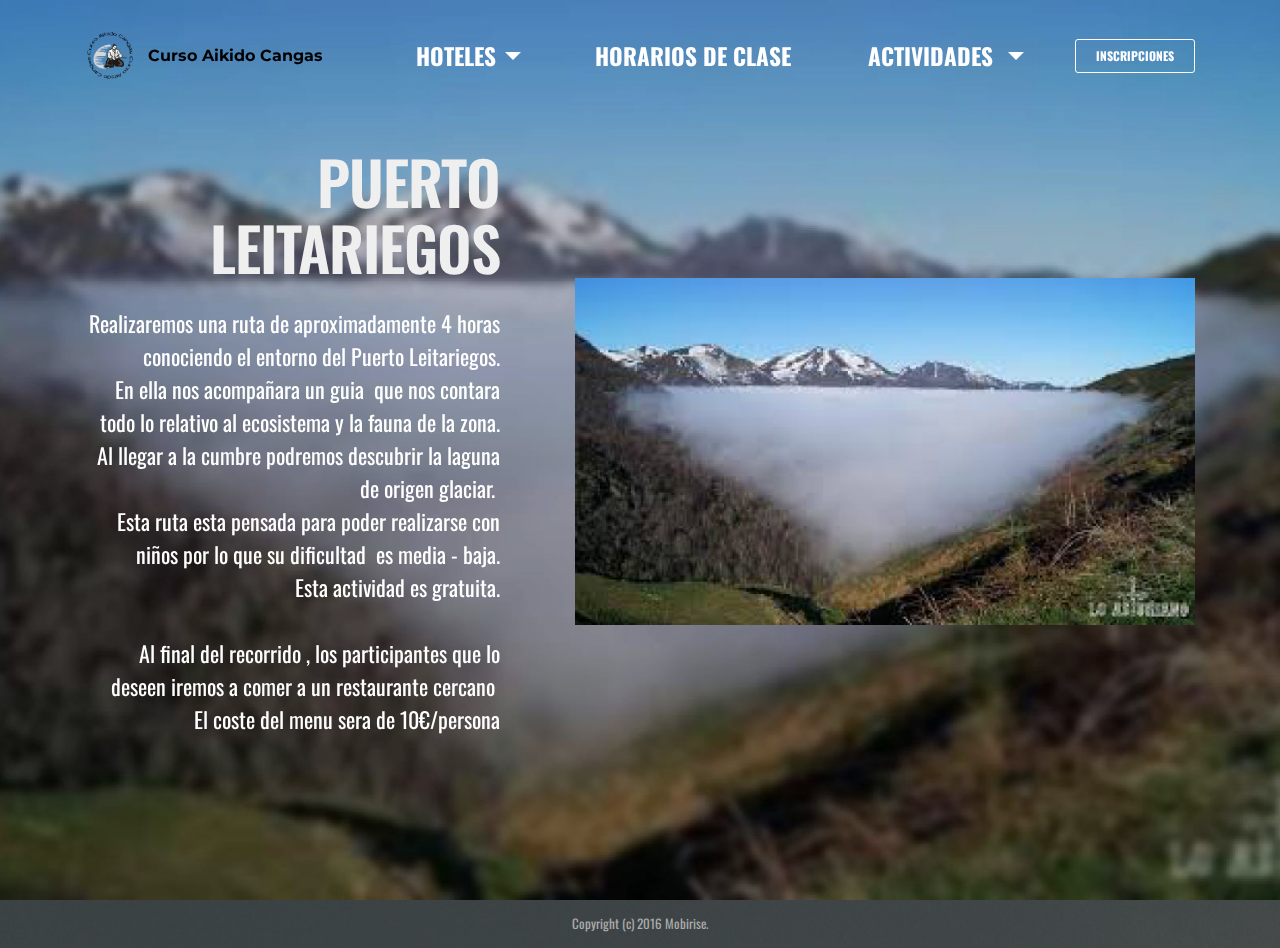
==== Actividad Jueves.html @ 11d93f4c "create github pages" ====
<!DOCTYPE html>
<html>
<head>
  <!-- Site made with Mobirise Website Builder v3.12.1, https://mobirise.com -->
  <meta charset="UTF-8">
  <meta http-equiv="X-UA-Compatible" content="IE=edge">
  <meta name="generator" content="Mobirise v3.12.1, mobirise.com">
  <meta name="viewport" content="width=device-width, initial-scale=1">
  <link rel="shortcut icon" href="assets/images/logo-png-negro-128x128.png" type="image/x-icon">
  <meta name="description" content="Actvidades de ocio previstas para el Jueves 3">
  <title>Actividades del Jueves</title>
  <link rel="stylesheet" href="https://fonts.googleapis.com/css?family=Lora:400,700,400italic,700italic&amp;subset=latin">
  <link rel="stylesheet" href="https://fonts.googleapis.com/css?family=Montserrat:400,700">
  <link rel="stylesheet" href="https://fonts.googleapis.com/css?family=Raleway:100,100i,200,200i,300,300i,400,400i,500,500i,600,600i,700,700i,800,800i,900,900i">
  <link rel="stylesheet" href="assets/bootstrap-material-design-font/css/material.css">
  <link rel="stylesheet" href="assets/tether/tether.min.css">
  <link rel="stylesheet" href="assets/bootstrap/css/bootstrap.min.css">
  <link rel="stylesheet" href="assets/animate.css/animate.min.css">
  <link rel="stylesheet" href="assets/dropdown/css/style.css">
  <link rel="stylesheet" href="assets/theme/css/style.css">
  <link rel="stylesheet" href="assets/mobirise/css/mbr-additional.css" type="text/css">
  
  
  
</head>
<body>
<section id="menu-1r">

    <nav class="navbar navbar-dropdown bg-color transparent navbar-fixed-top">
        <div class="container">

            <div class="mbr-table">
                <div class="mbr-table-cell">

                    <div class="navbar-brand">
                        <a href="https://mobirise.com" class="navbar-logo"><img src="assets/images/logo-png-negro-128x128.png" alt="Mobirise"></a>
                        <a class="navbar-caption text-black" href="index.html">Curso Aikido Cangas</a>
                    </div>

                </div>
                <div class="mbr-table-cell">

                    <button class="navbar-toggler pull-xs-right hidden-md-up" type="button" data-toggle="collapse" data-target="#exCollapsingNavbar">
                        <div class="hamburger-icon"></div>
                    </button>

                    <ul class="nav-dropdown collapse pull-xs-right nav navbar-nav navbar-toggleable-sm" id="exCollapsingNavbar"><li class="nav-item dropdown"><a class="nav-link link dropdown-toggle" href="Hoteles.html" data-toggle="dropdown-submenu" aria-expanded="false">HOTELES</a><div class="dropdown-menu"><a class="dropdown-item" href="ElMolinon.html">Hotel El Molinon</a><a class="dropdown-item" href="LaCasilla.html">Hotel La Casilla</a><a class="dropdown-item" href="Peñagrande.html">Hotel Peñagrande</a><a class="dropdown-item" href="Hotel Ana.html">Hotel Ana</a></div></li><li class="nav-item"><a class="nav-link link" href="Horarios.html" aria-expanded="false">HORARIOS DE CLASE</a></li><li class="nav-item dropdown"><a class="nav-link link dropdown-toggle" href="Actividades.html" aria-expanded="false" data-toggle="dropdown-submenu">ACTIVIDADES&nbsp;</a><div class="dropdown-menu"><a class="dropdown-item" href="Actividad Jueves.html">Jueves 3</a><div class="dropdown"><a class="dropdown-item dropdown-toggle" href="#" data-toggle="dropdown-submenu" aria-expanded="false">Viernes 4</a><div class="dropdown-menu dropdown-submenu"><a class="dropdown-item" href="Actividad V. Ruta Gastronomica.html">Ruta</a><a class="dropdown-item" href="Actividad V. Karts.html">Karts</a><a class="dropdown-item" href="Actividad V. Escape Room.html">Escape Room</a></div></div><a class="dropdown-item" href="Actividad Sabado.html">Sabado 5</a></div></li><li class="nav-item nav-btn"><a class="nav-link btn btn-white btn-white-outline" href="Inscripciones.html">INSCRIPCIONES</a></li></ul>
                    <button hidden="" class="navbar-toggler navbar-close" type="button" data-toggle="collapse" data-target="#exCollapsingNavbar">
                        <div class="close-icon"></div>
                    </button>

                </div>
            </div>

        </div>
    </nav>

</section>

<section class="engine"><a rel="external" href="https://mobirise.com">Mobirise</a></section><section class="mbr-section mbr-section-hero mbr-section-full header2 mbr-parallax-background mbr-after-navbar" id="header2-1e" style="background-image: url(assets/images/leitariegos-1-2000x1120.jpg);">

    <div class="mbr-overlay" style="opacity: 0.2; background-color: rgb(0, 0, 0);">
    </div>

    <div class="mbr-table mbr-table-full">
        <div class="mbr-table-cell">

            <div class="container">
                <div class="mbr-section row">
                    <div class="mbr-table-md-up">
                        
                        
                        

                        <div class="mbr-table-cell col-md-5 content-size text-xs-center text-md-right">

                            <h3 class="mbr-section-title display-2">PUERTO LEITARIEGOS</h3>

                            <div class="mbr-section-text">
                                <p>Realizaremos una ruta de aproximadamente 4 horas conociendo el entorno del Puerto Leitariegos.<br>En ella nos acompañara un guia &nbsp;que nos contara todo lo relativo al ecosistema y la fauna de la zona. <br>Al llegar a la cumbre podremos descubrir la laguna de origen glaciar.&nbsp;<br>Esta ruta esta pensada para poder realizarse con niños por lo que su dificultad &nbsp;es media - baja.<br>Esta actividad es gratuita.<br><br>Al final del recorrido , los participantes que lo deseen iremos a comer a un restaurante cercano&nbsp;<br>El coste del menu sera de 10€/persona</p>
                            </div>

                            

                        </div>
                        <div class="mbr-table-cell mbr-valign-top mbr-left-padding-md-up col-md-7 image-size" style="width: 61%;">
                            <div class="mbr-figure"><img src="assets/images/leitariegos-1400x784.jpg"></div>
                        </div>

                    </div>
                </div>
            </div>

        </div>
    </div>

    

</section>

<footer class="mbr-small-footer mbr-section mbr-section-nopadding mbr-background" id="footer1-19" style="background-image: url(assets/images/jumbotron.jpg); padding-top: 0.875rem; padding-bottom: 0.875rem;">
    <div class="mbr-overlay" style="opacity: 0.8; background-color: rgb(68, 68, 68);"></div>
    <div class="container">
        <p class="text-xs-center">Copyright (c) 2016 Mobirise.</p>
    </div>
</footer>


  <script src="assets/web/assets/jquery/jquery.min.js"></script>
  <script src="assets/tether/tether.min.js"></script>
  <script src="assets/bootstrap/js/bootstrap.min.js"></script>
  <script src="assets/smooth-scroll/smooth-scroll.js"></script>
  <script src="assets/viewport-checker/jquery.viewportchecker.js"></script>
  <script src="assets/dropdown/js/script.min.js"></script>
  <script src="assets/touch-swipe/jquery.touch-swipe.min.js"></script>
  <script src="assets/jarallax/jarallax.js"></script>
  <script src="assets/theme/js/script.js"></script>
  
  
  <input name="animation" type="hidden">
   <div id="scrollToTop" class="scrollToTop mbr-arrow-up"><a style="text-align: center;"><i class="mbr-arrow-up-icon"></i></a></div>
  </body>
</html>
---- assets/bootstrap-material-design-font/css/material.css ----
@font-face {
  font-family: 'Material-Design-Icons';
  src: url('../fonts/Material-Design-Icons.eot?3ocs8m');
  src: url('../fonts/Material-Design-Icons.eot?#iefix3ocs8m') format('embedded-opentype'), url('../fonts/Material-Design-Icons.woff?3ocs8m') format('woff'), url('../fonts/Material-Design-Icons.ttf?3ocs8m') format('truetype'), url('../fonts/Material-Design-Icons.svg?3ocs8m#Material-Design-Icons') format('svg');
  font-weight: normal;
  font-style: normal;
}
[class^="mdi-"],
[class*="mdi-"] {
  speak: none;
  display: inline-block;
  font-style: normal;
  font-variant:normal;
  font-weight:normal;
  /*font-size:24px;*/
  line-height:1;
  font-family:'Material-Design-Icons' !important;
  text-rendering: auto;
  
  -webkit-font-smoothing: antialiased;
  -moz-osx-font-smoothing: grayscale;
  -webkit-transform: translate(0, 0);
      -ms-transform: translate(0, 0);
          transform: translate(0, 0);
}
[class^="mdi-"]:before,
[class*="mdi-"]:before {
  display: inline-block;
  speak: none;
  text-decoration: inherit;
}
[class^="mdi-"].pull-left,
[class*="mdi-"].pull-left {
  margin-right: .3em;
}
[class^="mdi-"].pull-right,
[class*="mdi-"].pull-right {
  margin-left: .3em;
}
[class^="mdi-"].mdi-lg:before,
[class*="mdi-"].mdi-lg:before,
[class^="mdi-"].mdi-lg:after,
[class*="mdi-"].mdi-lg:after {
  font-size: 1.33333333em;
  line-height: 0.75em;
  vertical-align: -15%;
}
[class^="mdi-"].mdi-2x:before,
[class*="mdi-"].mdi-2x:before,
[class^="mdi-"].mdi-2x:after,
[class*="mdi-"].mdi-2x:after {
  font-size: 2em;
}
[class^="mdi-"].mdi-3x:before,
[class*="mdi-"].mdi-3x:before,
[class^="mdi-"].mdi-3x:after,
[class*="mdi-"].mdi-3x:after {
  font-size: 3em;
}
[class^="mdi-"].mdi-4x:before,
[class*="mdi-"].mdi-4x:before,
[class^="mdi-"].mdi-4x:after,
[class*="mdi-"].mdi-4x:after {
  font-size: 4em;
}
[class^="mdi-"].mdi-5x:before,
[class*="mdi-"].mdi-5x:before,
[class^="mdi-"].mdi-5x:after,
[class*="mdi-"].mdi-5x:after {
  font-size: 5em;
}
[class^="mdi-device-signal-cellular-"]:after,
[class^="mdi-device-battery-"]:after,
[class^="mdi-device-battery-charging-"]:after,
[class^="mdi-device-signal-cellular-connected-no-internet-"]:after,
[class^="mdi-device-signal-wifi-"]:after,
[class^="mdi-device-signal-wifi-statusbar-not-connected"]:after,
.mdi-device-network-wifi:after {
  opacity: .3;
  position: absolute;
  left: 0;
  top: 0;
  z-index: 1;
  display: inline-block;
  speak: none;
  text-decoration: inherit;
}
[class^="mdi-device-signal-cellular-"]:after {
  content: "\e758";
}
[class^="mdi-device-battery-"]:after {
  content: "\e735";
}
[class^="mdi-device-battery-charging-"]:after {
  content: "\e733";
}
[class^="mdi-device-signal-cellular-connected-no-internet-"]:after {
  content: "\e75d";
}
[class^="mdi-device-signal-wifi-"]:after,
.mdi-device-network-wifi:after {
  content: "\e765";
}
[class^="mdi-device-signal-wifi-statusbasr-not-connected"]:after {
  content: "\e8f7";
}
.mdi-device-signal-cellular-off:after,
.mdi-device-signal-cellular-null:after,
.mdi-device-signal-cellular-no-sim:after,
.mdi-device-signal-wifi-off:after,
.mdi-device-signal-wifi-4-bar:after,
.mdi-device-signal-cellular-4-bar:after,
.mdi-device-battery-alert:after,
.mdi-device-signal-cellular-connected-no-internet-4-bar:after,
.mdi-device-battery-std:after,
.mdi-device-battery-full .mdi-device-battery-unknown:after {
  content: "";
}
.mdi-fw {
  width: 1.28571429em;
  text-align: center;
}
.mdi-ul {
  padding-left: 0;
  margin-left: 2.14285714em;
  list-style-type: none;
}
.mdi-ul > li {
  position: relative;
}
.mdi-li {
  position: absolute;
  left: -2.14285714em;
  width: 2.14285714em;
  top: 0.14285714em;
  text-align: center;
}
.mdi-li.mdi-lg {
  left: -1.85714286em;
}
.mdi-border {
  padding: .2em .25em .15em;
  border: solid 0.08em #eeeeee;
  border-radius: .1em;
}
.mdi-spin {
  -webkit-animation: mdi-spin 2s infinite linear;
  animation: mdi-spin 2s infinite linear;
  -webkit-transform-origin: 50% 50%;
  -ms-transform-origin: 50% 50%;
      transform-origin: 50% 50%;
}
.mdi-pulse {
  -webkit-animation: mdi-spin 1s steps(8) infinite;
  animation: mdi-spin 1s steps(8) infinite;
  -webkit-transform-origin: 50% 50%;
  -ms-transform-origin: 50% 50%;
      transform-origin: 50% 50%;
}
@-webkit-keyframes mdi-spin {
  0% {
    -webkit-transform: rotate(0deg);
    transform: rotate(0deg);
  }
  100% {
    -webkit-transform: rotate(359deg);
    transform: rotate(359deg);
  }
}
@keyframes mdi-spin {
  0% {
    -webkit-transform: rotate(0deg);
    transform: rotate(0deg);
  }
  100% {
    -webkit-transform: rotate(359deg);
    transform: rotate(359deg);
  }
}
.mdi-rotate-90 {
  filter: progid:DXImageTransform.Microsoft.BasicImage(rotation=1);
  -webkit-transform: rotate(90deg);
  -ms-transform: rotate(90deg);
  transform: rotate(90deg);
}
.mdi-rotate-180 {
  filter: progid:DXImageTransform.Microsoft.BasicImage(rotation=2);
  -webkit-transform: rotate(180deg);
  -ms-transform: rotate(180deg);
  transform: rotate(180deg);
}
.mdi-rotate-270 {
  filter: progid:DXImageTransform.Microsoft.BasicImage(rotation=3);
  -webkit-transform: rotate(270deg);
  -ms-transform: rotate(270deg);
  transform: rotate(270deg);
}
.mdi-flip-horizontal {
  filter: progid:DXImageTransform.Microsoft.BasicImage(rotation=0, mirror=1);
  -webkit-transform: scale(-1, 1);
  -ms-transform: scale(-1, 1);
  transform: scale(-1, 1);
}
.mdi-flip-vertical {
  filter: progid:DXImageTransform.Microsoft.BasicImage(rotation=2, mirror=1);
  -webkit-transform: scale(1, -1);
  -ms-transform: scale(1, -1);
  transform: scale(1, -1);
}
:root .mdi-rotate-90,
:root .mdi-rotate-180,
:root .mdi-rotate-270,
:root .mdi-flip-horizontal,
:root .mdi-flip-vertical {
  -webkit-filter: none;
          filter: none;
}
.mdi-stack {
  position: relative;
  display: inline-block;
  width: 2em;
  height: 2em;
  line-height: 2em;
  vertical-align: middle;
}
.mdi-stack-1x,
.mdi-stack-2x {
  position: absolute;
  left: 0;
  width: 100%;
  text-align: center;
}
.mdi-stack-1x {
  line-height: inherit;
}
.mdi-stack-2x {
  font-size: 2em;
}
.mdi-inverse {
  color: #ffffff;
}
/* Start Icons */
.mdi-action-3d-rotation:before {
  content: "\e600";
}
.mdi-action-accessibility:before {
  content: "\e601";
}
.mdi-action-account-balance-wallet:before {
  content: "\e602";
}
.mdi-action-account-balance:before {
  content: "\e603";
}
.mdi-action-account-box:before {
  content: "\e604";
}
.mdi-action-account-child:before {
  content: "\e605";
}
.mdi-action-account-circle:before {
  content: "\e606";
}
.mdi-action-add-shopping-cart:before {
  content: "\e607";
}
.mdi-action-alarm-add:before {
  content: "\e608";
}
.mdi-action-alarm-off:before {
  content: "\e609";
}
.mdi-action-alarm-on:before {
  content: "\e60a";
}
.mdi-action-alarm:before {
  content: "\e60b";
}
.mdi-action-android:before {
  content: "\e60c";
}
.mdi-action-announcement:before {
  content: "\e60d";
}
.mdi-action-aspect-ratio:before {
  content: "\e60e";
}
.mdi-action-assessment:before {
  content: "\e60f";
}
.mdi-action-assignment-ind:before {
  content: "\e610";
}
.mdi-action-assignment-late:before {
  content: "\e611";
}
.mdi-action-assignment-return:before {
  content: "\e612";
}
.mdi-action-assignment-returned:before {
  content: "\e613";
}
.mdi-action-assignment-turned-in:before {
  content: "\e614";
}
.mdi-action-assignment:before {
  content: "\e615";
}
.mdi-action-autorenew:before {
  content: "\e616";
}
.mdi-action-backup:before {
  content: "\e617";
}
.mdi-action-book:before {
  content: "\e618";
}
.mdi-action-bookmark-outline:before {
  content: "\e619";
}
.mdi-action-bookmark:before {
  content: "\e61a";
}
.mdi-action-bug-report:before {
  content: "\e61b";
}
.mdi-action-cached:before {
  content: "\e61c";
}
.mdi-action-check-circle:before {
  content: "\e61d";
}
.mdi-action-class:before {
  content: "\e61e";
}
.mdi-action-credit-card:before {
  content: "\e61f";
}
.mdi-action-dashboard:before {
  content: "\e620";
}
.mdi-action-delete:before {
  content: "\e621";
}
.mdi-action-description:before {
  content: "\e622";
}
.mdi-action-dns:before {
  content: "\e623";
}
.mdi-action-done-all:before {
  content: "\e624";
}
.mdi-action-done:before {
  content: "\e625";
}
.mdi-action-event:before {
  content: "\e626";
}
.mdi-action-exit-to-app:before {
  content: "\e627";
}
.mdi-action-explore:before {
  content: "\e628";
}
.mdi-action-extension:before {
  content: "\e629";
}
.mdi-action-face-unlock:before {
  content: "\e62a";
}
.mdi-action-favorite-outline:before {
  content: "\e62b";
}
.mdi-action-favorite:before {
  content: "\e62c";
}
.mdi-action-find-in-page:before {
  content: "\e62d";
}
.mdi-action-find-replace:before {
  content: "\e62e";
}
.mdi-action-flip-to-back:before {
  content: "\e62f";
}
.mdi-action-flip-to-front:before {
  content: "\e630";
}
.mdi-action-get-app:before {
  content: "\e631";
}
.mdi-action-grade:before {
  content: "\e632";
}
.mdi-action-group-work:before {
  content: "\e633";
}
.mdi-action-help:before {
  content: "\e634";
}
.mdi-action-highlight-remove:before {
  content: "\e635";
}
.mdi-action-history:before {
  content: "\e636";
}
.mdi-action-home:before {
  content: "\e637";
}
.mdi-action-https:before {
  content: "\e638";
}
.mdi-action-info-outline:before {
  content: "\e639";
}
.mdi-action-info:before {
  content: "\e63a";
}
.mdi-action-input:before {
  content: "\e63b";
}
.mdi-action-invert-colors:before {
  content: "\e63c";
}
.mdi-action-label-outline:before {
  content: "\e63d";
}
.mdi-action-label:before {
  content: "\e63e";
}
.mdi-action-language:before {
  content: "\e63f";
}
.mdi-action-launch:before {
  content: "\e640";
}
.mdi-action-list:before {
  content: "\e641";
}
.mdi-action-lock-open:before {
  content: "\e642";
}
.mdi-action-lock-outline:before {
  content: "\e643";
}
.mdi-action-lock:before {
  content: "\e644";
}
.mdi-action-loyalty:before {
  content: "\e645";
}
.mdi-action-markunread-mailbox:before {
  content: "\e646";
}
.mdi-action-note-add:before {
  content: "\e647";
}
.mdi-action-open-in-browser:before {
  content: "\e648";
}
.mdi-action-open-in-new:before {
  content: "\e649";
}
.mdi-action-open-with:before {
  content: "\e64a";
}
.mdi-action-pageview:before {
  content: "\e64b";
}
.mdi-action-payment:before {
  content: "\e64c";
}
.mdi-action-perm-camera-mic:before {
  content: "\e64d";
}
.mdi-action-perm-contact-cal:before {
  content: "\e64e";
}
.mdi-action-perm-data-setting:before {
  content: "\e64f";
}
.mdi-action-perm-device-info:before {
  content: "\e650";
}
.mdi-action-perm-identity:before {
  content: "\e651";
}
.mdi-action-perm-media:before {
  content: "\e652";
}
.mdi-action-perm-phone-msg:before {
  content: "\e653";
}
.mdi-action-perm-scan-wifi:before {
  content: "\e654";
}
.mdi-action-picture-in-picture:before {
  content: "\e655";
}
.mdi-action-polymer:before {
  content: "\e656";
}
.mdi-action-print:before {
  content: "\e657";
}
.mdi-action-query-builder:before {
  content: "\e658";
}
.mdi-action-question-answer:before {
  content: "\e659";
}
.mdi-action-receipt:before {
  content: "\e65a";
}
.mdi-action-redeem:before {
  content: "\e65b";
}
.mdi-action-reorder:before {
  content: "\e65c";
}
.mdi-action-report-problem:before {
  content: "\e65d";
}
.mdi-action-restore:before {
  content: "\e65e";
}
.mdi-action-room:before {
  content: "\e65f";
}
.mdi-action-schedule:before {
  content: "\e660";
}
.mdi-action-search:before {
  content: "\e661";
}
.mdi-action-settings-applications:before {
  content: "\e662";
}
.mdi-action-settings-backup-restore:before {
  content: "\e663";
}
.mdi-action-settings-bluetooth:before {
  content: "\e664";
}
.mdi-action-settings-cell:before {
  content: "\e665";
}
.mdi-action-settings-display:before {
  content: "\e666";
}
.mdi-action-settings-ethernet:before {
  content: "\e667";
}
.mdi-action-settings-input-antenna:before {
  content: "\e668";
}
.mdi-action-settings-input-component:before {
  content: "\e669";
}
.mdi-action-settings-input-composite:before {
  content: "\e66a";
}
.mdi-action-settings-input-hdmi:before {
  content: "\e66b";
}
.mdi-action-settings-input-svideo:before {
  content: "\e66c";
}
.mdi-action-settings-overscan:before {
  content: "\e66d";
}
.mdi-action-settings-phone:before {
  content: "\e66e";
}
.mdi-action-settings-power:before {
  content: "\e66f";
}
.mdi-action-settings-remote:before {
  content: "\e670";
}
.mdi-action-settings-voice:before {
  content: "\e671";
}
.mdi-action-settings:before {
  content: "\e672";
}
.mdi-action-shop-two:before {
  content: "\e673";
}
.mdi-action-shop:before {
  content: "\e674";
}
.mdi-action-shopping-basket:before {
  content: "\e675";
}
.mdi-action-shopping-cart:before {
  content: "\e676";
}
.mdi-action-speaker-notes:before {
  content: "\e677";
}
.mdi-action-spellcheck:before {
  content: "\e678";
}
.mdi-action-star-rate:before {
  content: "\e679";
}
.mdi-action-stars:before {
  content: "\e67a";
}
.mdi-action-store:before {
  content: "\e67b";
}
.mdi-action-subject:before {
  content: "\e67c";
}
.mdi-action-supervisor-account:before {
  content: "\e67d";
}
.mdi-action-swap-horiz:before {
  content: "\e67e";
}
.mdi-action-swap-vert-circle:before {
  content: "\e67f";
}
.mdi-action-swap-vert:before {
  content: "\e680";
}
.mdi-action-system-update-tv:before {
  content: "\e681";
}
.mdi-action-tab-unselected:before {
  content: "\e682";
}
.mdi-action-tab:before {
  content: "\e683";
}
.mdi-action-theaters:before {
  content: "\e684";
}
.mdi-action-thumb-down:before {
  content: "\e685";
}
.mdi-action-thumb-up:before {
  content: "\e686";
}
.mdi-action-thumbs-up-down:before {
  content: "\e687";
}
.mdi-action-toc:before {
  content: "\e688";
}
.mdi-action-today:before {
  content: "\e689";
}
.mdi-action-track-changes:before {
  content: "\e68a";
}
.mdi-action-translate:before {
  content: "\e68b";
}
.mdi-action-trending-down:before {
  content: "\e68c";
}
.mdi-action-trending-neutral:before {
  content: "\e68d";
}
.mdi-action-trending-up:before {
  content: "\e68e";
}
.mdi-action-turned-in-not:before {
  content: "\e68f";
}
.mdi-action-turned-in:before {
  content: "\e690";
}
.mdi-action-verified-user:before {
  content: "\e691";
}
.mdi-action-view-agenda:before {
  content: "\e692";
}
.mdi-action-view-array:before {
  content: "\e693";
}
.mdi-action-view-carousel:before {
  content: "\e694";
}
.mdi-action-view-column:before {
  content: "\e695";
}
.mdi-action-view-day:before {
  content: "\e696";
}
.mdi-action-view-headline:before {
  content: "\e697";
}
.mdi-action-view-list:before {
  content: "\e698";
}
.mdi-action-view-module:before {
  content: "\e699";
}
.mdi-action-view-quilt:before {
  content: "\e69a";
}
.mdi-action-view-stream:before {
  content: "\e69b";
}
.mdi-action-view-week:before {
  content: "\e69c";
}
.mdi-action-visibility-off:before {
  content: "\e69d";
}
.mdi-action-visibility:before {
  content: "\e69e";
}
.mdi-action-wallet-giftcard:before {
  content: "\e69f";
}
.mdi-action-wallet-membership:before {
  content: "\e6a0";
}
.mdi-action-wallet-travel:before {
  content: "\e6a1";
}
.mdi-action-work:before {
  content: "\e6a2";
}
.mdi-alert-error:before {
  content: "\e6a3";
}
.mdi-alert-warning:before {
  content: "\e6a4";
}
.mdi-av-album:before {
  content: "\e6a5";
}
.mdi-av-closed-caption:before {
  content: "\e6a6";
}
.mdi-av-equalizer:before {
  content: "\e6a7";
}
.mdi-av-explicit:before {
  content: "\e6a8";
}
.mdi-av-fast-forward:before {
  content: "\e6a9";
}
.mdi-av-fast-rewind:before {
  content: "\e6aa";
}
.mdi-av-games:before {
  content: "\e6ab";
}
.mdi-av-hearing:before {
  content: "\e6ac";
}
.mdi-av-high-quality:before {
  content: "\e6ad";
}
.mdi-av-loop:before {
  content: "\e6ae";
}
.mdi-av-mic-none:before {
  content: "\e6af";
}
.mdi-av-mic-off:before {
  content: "\e6b0";
}
.mdi-av-mic:before {
  content: "\e6b1";
}
.mdi-av-movie:before {
  content: "\e6b2";
}
.mdi-av-my-library-add:before {
  content: "\e6b3";
}
.mdi-av-my-library-books:before {
  content: "\e6b4";
}
.mdi-av-my-library-music:before {
  content: "\e6b5";
}
.mdi-av-new-releases:before {
  content: "\e6b6";
}
.mdi-av-not-interested:before {
  content: "\e6b7";
}
.mdi-av-pause-circle-fill:before {
  content: "\e6b8";
}
.mdi-av-pause-circle-outline:before {
  content: "\e6b9";
}
.mdi-av-pause:before {
  content: "\e6ba";
}
.mdi-av-play-arrow:before {
  content: "\e6bb";
}
.mdi-av-play-circle-fill:before {
  content: "\e6bc";
}
.mdi-av-play-circle-outline:before {
  content: "\e6bd";
}
.mdi-av-play-shopping-bag:before {
  content: "\e6be";
}
.mdi-av-playlist-add:before {
  content: "\e6bf";
}
.mdi-av-queue-music:before {
  content: "\e6c0";
}
.mdi-av-queue:before {
  content: "\e6c1";
}
.mdi-av-radio:before {
  content: "\e6c2";
}
.mdi-av-recent-actors:before {
  content: "\e6c3";
}
.mdi-av-repeat-one:before {
  content: "\e6c4";
}
.mdi-av-repeat:before {
  content: "\e6c5";
}
.mdi-av-replay:before {
  content: "\e6c6";
}
.mdi-av-shuffle:before {
  content: "\e6c7";
}
.mdi-av-skip-next:before {
  content: "\e6c8";
}
.mdi-av-skip-previous:before {
  content: "\e6c9";
}
.mdi-av-snooze:before {
  content: "\e6ca";
}
.mdi-av-stop:before {
  content: "\e6cb";
}
.mdi-av-subtitles:before {
  content: "\e6cc";
}
.mdi-av-surround-sound:before {
  content: "\e6cd";
}
.mdi-av-timer:before {
  content: "\e6ce";
}
.mdi-av-video-collection:before {
  content: "\e6cf";
}
.mdi-av-videocam-off:before {
  content: "\e6d0";
}
.mdi-av-videocam:before {
  content: "\e6d1";
}
.mdi-av-volume-down:before {
  content: "\e6d2";
}
.mdi-av-volume-mute:before {
  content: "\e6d3";
}
.mdi-av-volume-off:before {
  content: "\e6d4";
}
.mdi-av-volume-up:before {
  content: "\e6d5";
}
.mdi-av-web:before {
  content: "\e6d6";
}
.mdi-communication-business:before {
  content: "\e6d7";
}
.mdi-communication-call-end:before {
  content: "\e6d8";
}
.mdi-communication-call-made:before {
  content: "\e6d9";
}
.mdi-communication-call-merge:before {
  content: "\e6da";
}
.mdi-communication-call-missed:before {
  content: "\e6db";
}
.mdi-communication-call-received:before {
  content: "\e6dc";
}
.mdi-communication-call-split:before {
  content: "\e6dd";
}
.mdi-communication-call:before {
  content: "\e6de";
}
.mdi-communication-chat:before {
  content: "\e6df";
}
.mdi-communication-clear-all:before {
  content: "\e6e0";
}
.mdi-communication-comment:before {
  content: "\e6e1";
}
.mdi-communication-contacts:before {
  content: "\e6e2";
}
.mdi-communication-dialer-sip:before {
  content: "\e6e3";
}
.mdi-communication-dialpad:before {
  content: "\e6e4";
}
.mdi-communication-dnd-on:before {
  content: "\e6e5";
}
.mdi-communication-email:before {
  content: "\e6e6";
}
.mdi-communication-forum:before {
  content: "\e6e7";
}
.mdi-communication-import-export:before {
  content: "\e6e8";
}
.mdi-communication-invert-colors-off:before {
  content: "\e6e9";
}
.mdi-communication-invert-colors-on:before {
  content: "\e6ea";
}
.mdi-communication-live-help:before {
  content: "\e6eb";
}
.mdi-communication-location-off:before {
  content: "\e6ec";
}
.mdi-communication-location-on:before {
  content: "\e6ed";
}
.mdi-communication-message:before {
  content: "\e6ee";
}
.mdi-communication-messenger:before {
  content: "\e6ef";
}
.mdi-communication-no-sim:before {
  content: "\e6f0";
}
.mdi-communication-phone:before {
  content: "\e6f1";
}
.mdi-communication-portable-wifi-off:before {
  content: "\e6f2";
}
.mdi-communication-quick-contacts-dialer:before {
  content: "\e6f3";
}
.mdi-communication-quick-contacts-mail:before {
  content: "\e6f4";
}
.mdi-communication-ring-volume:before {
  content: "\e6f5";
}
.mdi-communication-stay-current-landscape:before {
  content: "\e6f6";
}
.mdi-communication-stay-current-portrait:before {
  content: "\e6f7";
}
.mdi-communication-stay-primary-landscape:before {
  content: "\e6f8";
}
.mdi-communication-stay-primary-portrait:before {
  content: "\e6f9";
}
.mdi-communication-swap-calls:before {
  content: "\e6fa";
}
.mdi-communication-textsms:before {
  content: "\e6fb";
}
.mdi-communication-voicemail:before {
  content: "\e6fc";
}
.mdi-communication-vpn-key:before {
  content: "\e6fd";
}
.mdi-content-add-box:before {
  content: "\e6fe";
}
.mdi-content-add-circle-outline:before {
  content: "\e6ff";
}
.mdi-content-add-circle:before {
  content: "\e700";
}
.mdi-content-add:before {
  content: "\e701";
}
.mdi-content-archive:before {
  content: "\e702";
}
.mdi-content-backspace:before {
  content: "\e703";
}
.mdi-content-block:before {
  content: "\e704";
}
.mdi-content-clear:before {
  content: "\e705";
}
.mdi-content-content-copy:before {
  content: "\e706";
}
.mdi-content-content-cut:before {
  content: "\e707";
}
.mdi-content-content-paste:before {
  content: "\e708";
}
.mdi-content-create:before {
  content: "\e709";
}
.mdi-content-drafts:before {
  content: "\e70a";
}
.mdi-content-filter-list:before {
  content: "\e70b";
}
.mdi-content-flag:before {
  content: "\e70c";
}
.mdi-content-forward:before {
  content: "\e70d";
}
.mdi-content-gesture:before {
  content: "\e70e";
}
.mdi-content-inbox:before {
  content: "\e70f";
}
.mdi-content-link:before {
  content: "\e710";
}
.mdi-content-mail:before {
  content: "\e711";
}
.mdi-content-markunread:before {
  content: "\e712";
}
.mdi-content-redo:before {
  content: "\e713";
}
.mdi-content-remove-circle-outline:before {
  content: "\e714";
}
.mdi-content-remove-circle:before {
  content: "\e715";
}
.mdi-content-remove:before {
  content: "\e716";
}
.mdi-content-reply-all:before {
  content: "\e717";
}
.mdi-content-reply:before {
  content: "\e718";
}
.mdi-content-report:before {
  content: "\e719";
}
.mdi-content-save:before {
  content: "\e71a";
}
.mdi-content-select-all:before {
  content: "\e71b";
}
.mdi-content-send:before {
  content: "\e71c";
}
.mdi-content-sort:before {
  content: "\e71d";
}
.mdi-content-text-format:before {
  content: "\e71e";
}
.mdi-content-undo:before {
  content: "\e71f";
}
.mdi-editor-attach-file:before {
  content: "\e776";
}
.mdi-editor-attach-money:before {
  content: "\e777";
}
.mdi-editor-border-all:before {
  content: "\e778";
}
.mdi-editor-border-bottom:before {
  content: "\e779";
}
.mdi-editor-border-clear:before {
  content: "\e77a";
}
.mdi-editor-border-color:before {
  content: "\e77b";
}
.mdi-editor-border-horizontal:before {
  content: "\e77c";
}
.mdi-editor-border-inner:before {
  content: "\e77d";
}
.mdi-editor-border-left:before {
  content: "\e77e";
}
.mdi-editor-border-outer:before {
  content: "\e77f";
}
.mdi-editor-border-right:before {
  content: "\e780";
}
.mdi-editor-border-style:before {
  content: "\e781";
}
.mdi-editor-border-top:before {
  content: "\e782";
}
.mdi-editor-border-vertical:before {
  content: "\e783";
}
.mdi-editor-format-align-center:before {
  content: "\e784";
}
.mdi-editor-format-align-justify:before {
  content: "\e785";
}
.mdi-editor-format-align-left:before {
  content: "\e786";
}
.mdi-editor-format-align-right:before {
  content: "\e787";
}
.mdi-editor-format-bold:before {
  content: "\e788";
}
.mdi-editor-format-clear:before {
  content: "\e789";
}
.mdi-editor-format-color-fill:before {
  content: "\e78a";
}
.mdi-editor-format-color-reset:before {
  content: "\e78b";
}
.mdi-editor-format-color-text:before {
  content: "\e78c";
}
.mdi-editor-format-indent-decrease:before {
  content: "\e78d";
}
.mdi-editor-format-indent-increase:before {
  content: "\e78e";
}
.mdi-editor-format-italic:before {
  content: "\e78f";
}
.mdi-editor-format-line-spacing:before {
  content: "\e790";
}
.mdi-editor-format-list-bulleted:before {
  content: "\e791";
}
.mdi-editor-format-list-numbered:before {
  content: "\e792";
}
.mdi-editor-format-paint:before {
  content: "\e793";
}
.mdi-editor-format-quote:before {
  content: "\e794";
}
.mdi-editor-format-size:before {
  content: "\e795";
}
.mdi-editor-format-strikethrough:before {
  content: "\e796";
}
.mdi-editor-format-textdirection-l-to-r:before {
  content: "\e797";
}
.mdi-editor-format-textdirection-r-to-l:before {
  content: "\e798";
}
.mdi-editor-format-underline:before {
  content: "\e799";
}
.mdi-editor-functions:before {
  content: "\e79a";
}
.mdi-editor-insert-chart:before {
  content: "\e79b";
}
.mdi-editor-insert-comment:before {
  content: "\e79c";
}
.mdi-editor-insert-drive-file:before {
  content: "\e79d";
}
.mdi-editor-insert-emoticon:before {
  content: "\e79e";
}
.mdi-editor-insert-invitation:before {
  content: "\e79f";
}
.mdi-editor-insert-link:before {
  content: "\e7a0";
}
.mdi-editor-insert-photo:before {
  content: "\e7a1";
}
.mdi-editor-merge-type:before {
  content: "\e7a2";
}
.mdi-editor-mode-comment:before {
  content: "\e7a3";
}
.mdi-editor-mode-edit:before {
  content: "\e7a4";
}
.mdi-editor-publish:before {
  content: "\e7a5";
}
.mdi-editor-vertical-align-bottom:before {
  content: "\e7a6";
}
.mdi-editor-vertical-align-center:before {
  content: "\e7a7";
}
.mdi-editor-vertical-align-top:before {
  content: "\e7a8";
}
.mdi-editor-wrap-text:before {
  content: "\e7a9";
}
.mdi-file-attachment:before {
  content: "\e7aa";
}
.mdi-file-cloud-circle:before {
  content: "\e7ab";
}
.mdi-file-cloud-done:before {
  content: "\e7ac";
}
.mdi-file-cloud-download:before {
  content: "\e7ad";
}
.mdi-file-cloud-off:before {
  content: "\e7ae";
}
.mdi-file-cloud-queue:before {
  content: "\e7af";
}
.mdi-file-cloud-upload:before {
  content: "\e7b0";
}
.mdi-file-cloud:before {
  content: "\e7b1";
}
.mdi-file-file-download:before {
  content: "\e7b2";
}
.mdi-file-file-upload:before {
  content: "\e7b3";
}
.mdi-file-folder-open:before {
  content: "\e7b4";
}
.mdi-file-folder-shared:before {
  content: "\e7b5";
}
.mdi-file-folder:before {
  content: "\e7b6";
}
.mdi-device-access-alarm:before {
  content: "\e720";
}
.mdi-device-access-alarms:before {
  content: "\e721";
}
.mdi-device-access-time:before {
  content: "\e722";
}
.mdi-device-add-alarm:before {
  content: "\e723";
}
.mdi-device-airplanemode-off:before {
  content: "\e724";
}
.mdi-device-airplanemode-on:before {
  content: "\e725";
}
.mdi-device-battery-20:before {
  content: "\e726";
}
.mdi-device-battery-30:before {
  content: "\e727";
}
.mdi-device-battery-50:before {
  content: "\e728";
}
.mdi-device-battery-60:before {
  content: "\e729";
}
.mdi-device-battery-80:before {
  content: "\e72a";
}
.mdi-device-battery-90:before {
  content: "\e72b";
}
.mdi-device-battery-alert:before {
  content: "\e72c";
}
.mdi-device-battery-charging-20:before {
  content: "\e72d";
}
.mdi-device-battery-charging-30:before {
  content: "\e72e";
}
.mdi-device-battery-charging-50:before {
  content: "\e72f";
}
.mdi-device-battery-charging-60:before {
  content: "\e730";
}
.mdi-device-battery-charging-80:before {
  content: "\e731";
}
.mdi-device-battery-charging-90:before {
  content: "\e732";
}
.mdi-device-battery-charging-full:before {
  content: "\e733";
}
.mdi-device-battery-full:before {
  content: "\e734";
}
.mdi-device-battery-std:before {
  content: "\e735";
}
.mdi-device-battery-unknown:before {
  content: "\e736";
}
.mdi-device-bluetooth-connected:before {
  content: "\e737";
}
.mdi-device-bluetooth-disabled:before {
  content: "\e738";
}
.mdi-device-bluetooth-searching:before {
  content: "\e739";
}
.mdi-device-bluetooth:before {
  content: "\e73a";
}
.mdi-device-brightness-auto:before {
  content: "\e73b";
}
.mdi-device-brightness-high:before {
  content: "\e73c";
}
.mdi-device-brightness-low:before {
  content: "\e73d";
}
.mdi-device-brightness-medium:before {
  content: "\e73e";
}
.mdi-device-data-usage:before {
  content: "\e73f";
}
.mdi-device-developer-mode:before {
  content: "\e740";
}
.mdi-device-devices:before {
  content: "\e741";
}
.mdi-device-dvr:before {
  content: "\e742";
}
.mdi-device-gps-fixed:before {
  content: "\e743";
}
.mdi-device-gps-not-fixed:before {
  content: "\e744";
}
.mdi-device-gps-off:before {
  content: "\e745";
}
.mdi-device-location-disabled:before {
  content: "\e746";
}
.mdi-device-location-searching:before {
  content: "\e747";
}
.mdi-device-multitrack-audio:before {
  content: "\e748";
}
.mdi-device-network-cell:before {
  content: "\e749";
}
.mdi-device-network-wifi:before {
  content: "\e74a";
}
.mdi-device-nfc:before {
  content: "\e74b";
}
.mdi-device-now-wallpaper:before {
  content: "\e74c";
}
.mdi-device-now-widgets:before {
  content: "\e74d";
}
.mdi-device-screen-lock-landscape:before {
  content: "\e74e";
}
.mdi-device-screen-lock-portrait:before {
  content: "\e74f";
}
.mdi-device-screen-lock-rotation:before {
  content: "\e750";
}
.mdi-device-screen-rotation:before {
  content: "\e751";
}
.mdi-device-sd-storage:before {
  content: "\e752";
}
.mdi-device-settings-system-daydream:before {
  content: "\e753";
}
.mdi-device-signal-cellular-0-bar:before {
  content: "\e754";
}
.mdi-device-signal-cellular-1-bar:before {
  content: "\e755";
}
.mdi-device-signal-cellular-2-bar:before {
  content: "\e756";
}
.mdi-device-signal-cellular-3-bar:before {
  content: "\e757";
}
.mdi-device-signal-cellular-4-bar:before {
  content: "\e758";
}
.mdi-signal-wifi-statusbar-connected-no-internet-after:before {
  content: "\e8f6";
}
.mdi-device-signal-cellular-connected-no-internet-0-bar:before {
  content: "\e759";
}
.mdi-device-signal-cellular-connected-no-internet-1-bar:before {
  content: "\e75a";
}
.mdi-device-signal-cellular-connected-no-internet-2-bar:before {
  content: "\e75b";
}
.mdi-device-signal-cellular-connected-no-internet-3-bar:before {
  content: "\e75c";
}
.mdi-device-signal-cellular-connected-no-internet-4-bar:before {
  content: "\e75d";
}
.mdi-device-signal-cellular-no-sim:before {
  content: "\e75e";
}
.mdi-device-signal-cellular-null:before {
  content: "\e75f";
}
.mdi-device-signal-cellular-off:before {
  content: "\e760";
}
.mdi-device-signal-wifi-0-bar:before {
  content: "\e761";
}
.mdi-device-signal-wifi-1-bar:before {
  content: "\e762";
}
.mdi-device-signal-wifi-2-bar:before {
  content: "\e763";
}
.mdi-device-signal-wifi-3-bar:before {
  content: "\e764";
}
.mdi-device-signal-wifi-4-bar:before {
  content: "\e765";
}
.mdi-device-signal-wifi-off:before {
  content: "\e766";
}
.mdi-device-signal-wifi-statusbar-1-bar:before {
  content: "\e767";
}
.mdi-device-signal-wifi-statusbar-2-bar:before {
  content: "\e768";
}
.mdi-device-signal-wifi-statusbar-3-bar:before {
  content: "\e769";
}
.mdi-device-signal-wifi-statusbar-4-bar:before {
  content: "\e76a";
}
.mdi-device-signal-wifi-statusbar-connected-no-internet-:before {
  content: "\e76b";
}
.mdi-device-signal-wifi-statusbar-connected-no-internet:before {
  content: "\e76f";
}
.mdi-device-signal-wifi-statusbar-connected-no-internet-2:before {
  content: "\e76c";
}
.mdi-device-signal-wifi-statusbar-connected-no-internet-3:before {
  content: "\e76d";
}
.mdi-device-signal-wifi-statusbar-connected-no-internet-4:before {
  content: "\e76e";
}
.mdi-signal-wifi-statusbar-not-connected-after:before {
  content: "\e8f7";
}
.mdi-device-signal-wifi-statusbar-not-connected:before {
  content: "\e770";
}
.mdi-device-signal-wifi-statusbar-null:before {
  content: "\e771";
}
.mdi-device-storage:before {
  content: "\e772";
}
.mdi-device-usb:before {
  content: "\e773";
}
.mdi-device-wifi-lock:before {
  content: "\e774";
}
.mdi-device-wifi-tethering:before {
  content: "\e775";
}
.mdi-hardware-cast-connected:before {
  content: "\e7b7";
}
.mdi-hardware-cast:before {
  content: "\e7b8";
}
.mdi-hardware-computer:before {
  content: "\e7b9";
}
.mdi-hardware-desktop-mac:before {
  content: "\e7ba";
}
.mdi-hardware-desktop-windows:before {
  content: "\e7bb";
}
.mdi-hardware-dock:before {
  content: "\e7bc";
}
.mdi-hardware-gamepad:before {
  content: "\e7bd";
}
.mdi-hardware-headset-mic:before {
  content: "\e7be";
}
.mdi-hardware-headset:before {
  content: "\e7bf";
}
.mdi-hardware-keyboard-alt:before {
  content: "\e7c0";
}
.mdi-hardware-keyboard-arrow-down:before {
  content: "\e7c1";
}
.mdi-hardware-keyboard-arrow-left:before {
  content: "\e7c2";
}
.mdi-hardware-keyboard-arrow-right:before {
  content: "\e7c3";
}
.mdi-hardware-keyboard-arrow-up:before {
  content: "\e7c4";
}
.mdi-hardware-keyboard-backspace:before {
  content: "\e7c5";
}
.mdi-hardware-keyboard-capslock:before {
  content: "\e7c6";
}
.mdi-hardware-keyboard-control:before {
  content: "\e7c7";
}
.mdi-hardware-keyboard-hide:before {
  content: "\e7c8";
}
.mdi-hardware-keyboard-return:before {
  content: "\e7c9";
}
.mdi-hardware-keyboard-tab:before {
  content: "\e7ca";
}
.mdi-hardware-keyboard-voice:before {
  content: "\e7cb";
}
.mdi-hardware-keyboard:before {
  content: "\e7cc";
}
.mdi-hardware-laptop-chromebook:before {
  content: "\e7cd";
}
.mdi-hardware-laptop-mac:before {
  content: "\e7ce";
}
.mdi-hardware-laptop-windows:before {
  content: "\e7cf";
}
.mdi-hardware-laptop:before {
  content: "\e7d0";
}
.mdi-hardware-memory:before {
  content: "\e7d1";
}
.mdi-hardware-mouse:before {
  content: "\e7d2";
}
.mdi-hardware-phone-android:before {
  content: "\e7d3";
}
.mdi-hardware-phone-iphone:before {
  content: "\e7d4";
}
.mdi-hardware-phonelink-off:before {
  content: "\e7d5";
}
.mdi-hardware-phonelink:before {
  content: "\e7d6";
}
.mdi-hardware-security:before {
  content: "\e7d7";
}
.mdi-hardware-sim-card:before {
  content: "\e7d8";
}
.mdi-hardware-smartphone:before {
  content: "\e7d9";
}
.mdi-hardware-speaker:before {
  content: "\e7da";
}
.mdi-hardware-tablet-android:before {
  content: "\e7db";
}
.mdi-hardware-tablet-mac:before {
  content: "\e7dc";
}
.mdi-hardware-tablet:before {
  content: "\e7dd";
}
.mdi-hardware-tv:before {
  content: "\e7de";
}
.mdi-hardware-watch:before {
  content: "\e7df";
}
.mdi-image-add-to-photos:before {
  content: "\e7e0";
}
.mdi-image-adjust:before {
  content: "\e7e1";
}
.mdi-image-assistant-photo:before {
  content: "\e7e2";
}
.mdi-image-audiotrack:before {
  content: "\e7e3";
}
.mdi-image-blur-circular:before {
  content: "\e7e4";
}
.mdi-image-blur-linear:before {
  content: "\e7e5";
}
.mdi-image-blur-off:before {
  content: "\e7e6";
}
.mdi-image-blur-on:before {
  content: "\e7e7";
}
.mdi-image-brightness-1:before {
  content: "\e7e8";
}
.mdi-image-brightness-2:before {
  content: "\e7e9";
}
.mdi-image-brightness-3:before {
  content: "\e7ea";
}
.mdi-image-brightness-4:before {
  content: "\e7eb";
}
.mdi-image-brightness-5:before {
  content: "\e7ec";
}
.mdi-image-brightness-6:before {
  content: "\e7ed";
}
.mdi-image-brightness-7:before {
  content: "\e7ee";
}
.mdi-image-brush:before {
  content: "\e7ef";
}
.mdi-image-camera-alt:before {
  content: "\e7f0";
}
.mdi-image-camera-front:before {
  content: "\e7f1";
}
.mdi-image-camera-rear:before {
  content: "\e7f2";
}
.mdi-image-camera-roll:before {
  content: "\e7f3";
}
.mdi-image-camera:before {
  content: "\e7f4";
}
.mdi-image-center-focus-strong:before {
  content: "\e7f5";
}
.mdi-image-center-focus-weak:before {
  content: "\e7f6";
}
.mdi-image-collections:before {
  content: "\e7f7";
}
.mdi-image-color-lens:before {
  content: "\e7f8";
}
.mdi-image-colorize:before {
  content: "\e7f9";
}
.mdi-image-compare:before {
  content: "\e7fa";
}
.mdi-image-control-point-duplicate:before {
  content: "\e7fb";
}
.mdi-image-control-point:before {
  content: "\e7fc";
}
.mdi-image-crop-3-2:before {
  content: "\e7fd";
}
.mdi-image-crop-5-4:before {
  content: "\e7fe";
}
.mdi-image-crop-7-5:before {
  content: "\e7ff";
}
.mdi-image-crop-16-9:before {
  content: "\e800";
}
.mdi-image-crop-din:before {
  content: "\e801";
}
.mdi-image-crop-free:before {
  content: "\e802";
}
.mdi-image-crop-landscape:before {
  content: "\e803";
}
.mdi-image-crop-original:before {
  content: "\e804";
}
.mdi-image-crop-portrait:before {
  content: "\e805";
}
.mdi-image-crop-square:before {
  content: "\e806";
}
.mdi-image-crop:before {
  content: "\e807";
}
.mdi-image-dehaze:before {
  content: "\e808";
}
.mdi-image-details:before {
  content: "\e809";
}
.mdi-image-edit:before {
  content: "\e80a";
}
.mdi-image-exposure-minus-1:before {
  content: "\e80b";
}
.mdi-image-exposure-minus-2:before {
  content: "\e80c";
}
.mdi-image-exposure-plus-1:before {
  content: "\e80d";
}
.mdi-image-exposure-plus-2:before {
  content: "\e80e";
}
.mdi-image-exposure-zero:before {
  content: "\e80f";
}
.mdi-image-exposure:before {
  content: "\e810";
}
.mdi-image-filter-1:before {
  content: "\e811";
}
.mdi-image-filter-2:before {
  content: "\e812";
}
.mdi-image-filter-3:before {
  content: "\e813";
}
.mdi-image-filter-4:before {
  content: "\e814";
}
.mdi-image-filter-5:before {
  content: "\e815";
}
.mdi-image-filter-6:before {
  content: "\e816";
}
.mdi-image-filter-7:before {
  content: "\e817";
}
.mdi-image-filter-8:before {
  content: "\e818";
}
.mdi-image-filter-9-plus:before {
  content: "\e819";
}
.mdi-image-filter-9:before {
  content: "\e81a";
}
.mdi-image-filter-b-and-w:before {
  content: "\e81b";
}
.mdi-image-filter-center-focus:before {
  content: "\e81c";
}
.mdi-image-filter-drama:before {
  content: "\e81d";
}
.mdi-image-filter-frames:before {
  content: "\e81e";
}
.mdi-image-filter-hdr:before {
  content: "\e81f";
}
.mdi-image-filter-none:before {
  content: "\e820";
}
.mdi-image-filter-tilt-shift:before {
  content: "\e821";
}
.mdi-image-filter-vintage:before {
  content: "\e822";
}
.mdi-image-filter:before {
  content: "\e823";
}
.mdi-image-flare:before {
  content: "\e824";
}
.mdi-image-flash-auto:before {
  content: "\e825";
}
.mdi-image-flash-off:before {
  content: "\e826";
}
.mdi-image-flash-on:before {
  content: "\e827";
}
.mdi-image-flip:before {
  content: "\e828";
}
.mdi-image-gradient:before {
  content: "\e829";
}
.mdi-image-grain:before {
  content: "\e82a";
}
.mdi-image-grid-off:before {
  content: "\e82b";
}
.mdi-image-grid-on:before {
  content: "\e82c";
}
.mdi-image-hdr-off:before {
  content: "\e82d";
}
.mdi-image-hdr-on:before {
  content: "\e82e";
}
.mdi-image-hdr-strong:before {
  content: "\e82f";
}
.mdi-image-hdr-weak:before {
  content: "\e830";
}
.mdi-image-healing:before {
  content: "\e831";
}
.mdi-image-image-aspect-ratio:before {
  content: "\e832";
}
.mdi-image-image:before {
  content: "\e833";
}
.mdi-image-iso:before {
  content: "\e834";
}
.mdi-image-landscape:before {
  content: "\e835";
}
.mdi-image-leak-add:before {
  content: "\e836";
}
.mdi-image-leak-remove:before {
  content: "\e837";
}
.mdi-image-lens:before {
  content: "\e838";
}
.mdi-image-looks-3:before {
  content: "\e839";
}
.mdi-image-looks-4:before {
  content: "\e83a";
}
.mdi-image-looks-5:before {
  content: "\e83b";
}
.mdi-image-looks-6:before {
  content: "\e83c";
}
.mdi-image-looks-one:before {
  content: "\e83d";
}
.mdi-image-looks-two:before {
  content: "\e83e";
}
.mdi-image-looks:before {
  content: "\e83f";
}
.mdi-image-loupe:before {
  content: "\e840";
}
.mdi-image-movie-creation:before {
  content: "\e841";
}
.mdi-image-nature-people:before {
  content: "\e842";
}
.mdi-image-nature:before {
  content: "\e843";
}
.mdi-image-navigate-before:before {
  content: "\e844";
}
.mdi-image-navigate-next:before {
  content: "\e845";
}
.mdi-image-palette:before {
  content: "\e846";
}
.mdi-image-panorama-fisheye:before {
  content: "\e847";
}
.mdi-image-panorama-horizontal:before {
  content: "\e848";
}
.mdi-image-panorama-vertical:before {
  content: "\e849";
}
.mdi-image-panorama-wide-angle:before {
  content: "\e84a";
}
.mdi-image-panorama:before {
  content: "\e84b";
}
.mdi-image-photo-album:before {
  content: "\e84c";
}
.mdi-image-photo-camera:before {
  content: "\e84d";
}
.mdi-image-photo-library:before {
  content: "\e84e";
}
.mdi-image-photo:before {
  content: "\e84f";
}
.mdi-image-portrait:before {
  content: "\e850";
}
.mdi-image-remove-red-eye:before {
  content: "\e851";
}
.mdi-image-rotate-left:before {
  content: "\e852";
}
.mdi-image-rotate-right:before {
  content: "\e853";
}
.mdi-image-slideshow:before {
  content: "\e854";
}
.mdi-image-straighten:before {
  content: "\e855";
}
.mdi-image-style:before {
  content: "\e856";
}
.mdi-image-switch-camera:before {
  content: "\e857";
}
.mdi-image-switch-video:before {
  content: "\e858";
}
.mdi-image-tag-faces:before {
  content: "\e859";
}
.mdi-image-texture:before {
  content: "\e85a";
}
.mdi-image-timelapse:before {
  content: "\e85b";
}
.mdi-image-timer-3:before {
  content: "\e85c";
}
.mdi-image-timer-10:before {
  content: "\e85d";
}
.mdi-image-timer-auto:before {
  content: "\e85e";
}
.mdi-image-timer-off:before {
  content: "\e85f";
}
.mdi-image-timer:before {
  content: "\e860";
}
.mdi-image-tonality:before {
  content: "\e861";
}
.mdi-image-transform:before {
  content: "\e862";
}
.mdi-image-tune:before {
  content: "\e863";
}
.mdi-image-wb-auto:before {
  content: "\e864";
}
.mdi-image-wb-cloudy:before {
  content: "\e865";
}
.mdi-image-wb-incandescent:before {
  content: "\e866";
}
.mdi-image-wb-irradescent:before {
  content: "\e867";
}
.mdi-image-wb-sunny:before {
  content: "\e868";
}
.mdi-maps-beenhere:before {
  content: "\e869";
}
.mdi-maps-directions-bike:before {
  content: "\e86a";
}
.mdi-maps-directions-bus:before {
  content: "\e86b";
}
.mdi-maps-directions-car:before {
  content: "\e86c";
}
.mdi-maps-directions-ferry:before {
  content: "\e86d";
}
.mdi-maps-directions-subway:before {
  content: "\e86e";
}
.mdi-maps-directions-train:before {
  content: "\e86f";
}
.mdi-maps-directions-transit:before {
  content: "\e870";
}
.mdi-maps-directions-walk:before {
  content: "\e871";
}
.mdi-maps-directions:before {
  content: "\e872";
}
.mdi-maps-flight:before {
  content: "\e873";
}
.mdi-maps-hotel:before {
  content: "\e874";
}
.mdi-maps-layers-clear:before {
  content: "\e875";
}
.mdi-maps-layers:before {
  content: "\e876";
}
.mdi-maps-local-airport:before {
  content: "\e877";
}
.mdi-maps-local-atm:before {
  content: "\e878";
}
.mdi-maps-local-attraction:before {
  content: "\e879";
}
.mdi-maps-local-bar:before {
  content: "\e87a";
}
.mdi-maps-local-cafe:before {
  content: "\e87b";
}
.mdi-maps-local-car-wash:before {
  content: "\e87c";
}
.mdi-maps-local-convenience-store:before {
  content: "\e87d";
}
.mdi-maps-local-drink:before {
  content: "\e87e";
}
.mdi-maps-local-florist:before {
  content: "\e87f";
}
.mdi-maps-local-gas-station:before {
  content: "\e880";
}
.mdi-maps-local-grocery-store:before {
  content: "\e881";
}
.mdi-maps-local-hospital:before {
  content: "\e882";
}
.mdi-maps-local-hotel:before {
  content: "\e883";
}
.mdi-maps-local-laundry-service:before {
  content: "\e884";
}
.mdi-maps-local-library:before {
  content: "\e885";
}
.mdi-maps-local-mall:before {
  content: "\e886";
}
.mdi-maps-local-movies:before {
  content: "\e887";
}
.mdi-maps-local-offer:before {
  content: "\e888";
}
.mdi-maps-local-parking:before {
  content: "\e889";
}
.mdi-maps-local-pharmacy:before {
  content: "\e88a";
}
.mdi-maps-local-phone:before {
  content: "\e88b";
}
.mdi-maps-local-pizza:before {
  content: "\e88c";
}
.mdi-maps-local-play:before {
  content: "\e88d";
}
.mdi-maps-local-post-office:before {
  content: "\e88e";
}
.mdi-maps-local-print-shop:before {
  content: "\e88f";
}
.mdi-maps-local-restaurant:before {
  content: "\e890";
}
.mdi-maps-local-see:before {
  content: "\e891";
}
.mdi-maps-local-shipping:before {
  content: "\e892";
}
.mdi-maps-local-taxi:before {
  content: "\e893";
}
.mdi-maps-location-history:before {
  content: "\e894";
}
.mdi-maps-map:before {
  content: "\e895";
}
.mdi-maps-my-location:before {
  content: "\e896";
}
.mdi-maps-navigation:before {
  content: "\e897";
}
.mdi-maps-pin-drop:before {
  content: "\e898";
}
.mdi-maps-place:before {
  content: "\e899";
}
.mdi-maps-rate-review:before {
  content: "\e89a";
}
.mdi-maps-restaurant-menu:before {
  content: "\e89b";
}
.mdi-maps-satellite:before {
  content: "\e89c";
}
.mdi-maps-store-mall-directory:before {
  content: "\e89d";
}
.mdi-maps-terrain:before {
  content: "\e89e";
}
.mdi-maps-traffic:before {
  content: "\e89f";
}
.mdi-navigation-apps:before {
  content: "\e8a0";
}
.mdi-navigation-arrow-back:before {
  content: "\e8a1";
}
.mdi-navigation-arrow-drop-down-circle:before {
  content: "\e8a2";
}
.mdi-navigation-arrow-drop-down:before {
  content: "\e8a3";
}
.mdi-navigation-arrow-drop-up:before {
  content: "\e8a4";
}
.mdi-navigation-arrow-forward:before {
  content: "\e8a5";
}
.mdi-navigation-cancel:before {
  content: "\e8a6";
}
.mdi-navigation-check:before {
  content: "\e8a7";
}
.mdi-navigation-chevron-left:before {
  content: "\e8a8";
}
.mdi-navigation-chevron-right:before {
  content: "\e8a9";
}
.mdi-navigation-close:before {
  content: "\e8aa";
}
.mdi-navigation-expand-less:before {
  content: "\e8ab";
}
.mdi-navigation-expand-more:before {
  content: "\e8ac";
}
.mdi-navigation-fullscreen-exit:before {
  content: "\e8ad";
}
.mdi-navigation-fullscreen:before {
  content: "\e8ae";
}
.mdi-navigation-menu:before {
  content: "\e8af";
}
.mdi-navigation-more-horiz:before {
  content: "\e8b0";
}
.mdi-navigation-more-vert:before {
  content: "\e8b1";
}
.mdi-navigation-refresh:before {
  content: "\e8b2";
}
.mdi-navigation-unfold-less:before {
  content: "\e8b3";
}
.mdi-navigation-unfold-more:before {
  content: "\e8b4";
}
.mdi-notification-adb:before {
  content: "\e8b5";
}
.mdi-notification-bluetooth-audio:before {
  content: "\e8b6";
}
.mdi-notification-disc-full:before {
  content: "\e8b7";
}
.mdi-notification-dnd-forwardslash:before {
  content: "\e8b8";
}
.mdi-notification-do-not-disturb:before {
  content: "\e8b9";
}
.mdi-notification-drive-eta:before {
  content: "\e8ba";
}
.mdi-notification-event-available:before {
  content: "\e8bb";
}
.mdi-notification-event-busy:before {
  content: "\e8bc";
}
.mdi-notification-event-note:before {
  content: "\e8bd";
}
.mdi-notification-folder-special:before {
  content: "\e8be";
}
.mdi-notification-mms:before {
  content: "\e8bf";
}
.mdi-notification-more:before {
  content: "\e8c0";
}
.mdi-notification-network-locked:before {
  content: "\e8c1";
}
.mdi-notification-phone-bluetooth-speaker:before {
  content: "\e8c2";
}
.mdi-notification-phone-forwarded:before {
  content: "\e8c3";
}
.mdi-notification-phone-in-talk:before {
  content: "\e8c4";
}
.mdi-notification-phone-locked:before {
  content: "\e8c5";
}
.mdi-notification-phone-missed:before {
  content: "\e8c6";
}
.mdi-notification-phone-paused:before {
  content: "\e8c7";
}
.mdi-notification-play-download:before {
  content: "\e8c8";
}
.mdi-notification-play-install:before {
  content: "\e8c9";
}
.mdi-notification-sd-card:before {
  content: "\e8ca";
}
.mdi-notification-sim-card-alert:before {
  content: "\e8cb";
}
.mdi-notification-sms-failed:before {
  content: "\e8cc";
}
.mdi-notification-sms:before {
  content: "\e8cd";
}
.mdi-notification-sync-disabled:before {
  content: "\e8ce";
}
.mdi-notification-sync-problem:before {
  content: "\e8cf";
}
.mdi-notification-sync:before {
  content: "\e8d0";
}
.mdi-notification-system-update:before {
  content: "\e8d1";
}
.mdi-notification-tap-and-play:before {
  content: "\e8d2";
}
.mdi-notification-time-to-leave:before {
  content: "\e8d3";
}
.mdi-notification-vibration:before {
  content: "\e8d4";
}
.mdi-notification-voice-chat:before {
  content: "\e8d5";
}
.mdi-notification-vpn-lock:before {
  content: "\e8d6";
}
.mdi-social-cake:before {
  content: "\e8d7";
}
.mdi-social-domain:before {
  content: "\e8d8";
}
.mdi-social-group-add:before {
  content: "\e8d9";
}
.mdi-social-group:before {
  content: "\e8da";
}
.mdi-social-location-city:before {
  content: "\e8db";
}
.mdi-social-mood:before {
  content: "\e8dc";
}
.mdi-social-notifications-none:before {
  content: "\e8dd";
}
.mdi-social-notifications-off:before {
  content: "\e8de";
}
.mdi-social-notifications-on:before {
  content: "\e8df";
}
.mdi-social-notifications-paused:before {
  content: "\e8e0";
}
.mdi-social-notifications:before {
  content: "\e8e1";
}
.mdi-social-pages:before {
  content: "\e8e2";
}
.mdi-social-party-mode:before {
  content: "\e8e3";
}
.mdi-social-people-outline:before {
  content: "\e8e4";
}
.mdi-social-people:before {
  content: "\e8e5";
}
.mdi-social-person-add:before {
  content: "\e8e6";
}
.mdi-social-person-outline:before {
  content: "\e8e7";
}
.mdi-social-person:before {
  content: "\e8e8";
}
.mdi-social-plus-one:before {
  content: "\e8e9";
}
.mdi-social-poll:before {
  content: "\e8ea";
}
.mdi-social-public:before {
  content: "\e8eb";
}
.mdi-social-school:before {
  content: "\e8ec";
}
.mdi-social-share:before {
  content: "\e8ed";
}
.mdi-social-whatshot:before {
  content: "\e8ee";
}
.mdi-toggle-check-box-outline-blank:before {
  content: "\e8ef";
}
.mdi-toggle-check-box:before {
  content: "\e8f0";
}
.mdi-toggle-radio-button-off:before {
  content: "\e8f1";
}
.mdi-toggle-radio-button-on:before {
  content: "\e8f2";
}
.mdi-toggle-star-half:before {
  content: "\e8f3";
}
.mdi-toggle-star-outline:before {
  content: "\e8f4";
}
.mdi-toggle-star:before {
  content: "\e8f5";
}
---- assets/dropdown/css/style.css ----
.navbar-dropdown {
  left: 0;
  padding: 0;
  position: absolute;
  right: 0;
  top: 0;
  transition: all 0.45s ease;
  z-index: 1030; }
  .navbar-dropdown .navbar-brand {
    float: none;
    font-size: 0;
    padding: 1.25rem 0;
    position: relative;
    transition: padding 0.25s ease;
    white-space: nowrap; }
    .navbar-dropdown .navbar-brand::before {
      content: "";
      display: inline-block;
      height: 100%;
      vertical-align: middle; }
  .navbar-dropdown .navbar-logo,
  .navbar-dropdown .navbar-caption {
    display: inline-block;
    vertical-align: middle; }
  .navbar-dropdown .navbar-logo {
    margin-right: 0.8rem;
    transition: margin 0.3s ease-in-out; }
    .navbar-dropdown .navbar-logo img {
      height: 3.125rem;
      transition: all 0.3s ease-in-out; }
  .navbar-dropdown .mbr-table-cell {
    height: 5.625rem; }
  .navbar-dropdown .navbar-caption {
    font-family: "Montserrat";
    font-size: 1rem;
    font-weight: 700;
    white-space: normal; }
    .navbar-dropdown .navbar-caption, .navbar-dropdown .navbar-caption:hover {
      color: inherit;
      text-decoration: none; }
  .navbar-dropdown.navbar-fixed-top {
    position: fixed; }
  .navbar-dropdown.bg-color.transparent {
    background: none !important; }
  .navbar-dropdown.navbar-short .navbar-brand {
    padding: 0.625rem 0; }
  .navbar-dropdown.navbar-short .navbar-logo {
    margin-right: 0.5rem; }
    .navbar-dropdown.navbar-short .navbar-logo img {
      height: 2.375rem; }
  .navbar-dropdown.navbar-short .mbr-table-cell {
    height: 3.625rem; }
  .navbar-dropdown .navbar-close {
    left: 0.6875rem;
    position: fixed;
    top: 0.75rem;
    z-index: 1000; }
  .navbar-dropdown.opened {
    background: none !important; }
    .navbar-dropdown.opened .navbar-brand,
    .navbar-dropdown.opened .navbar-toggler {
      display: none; }
  .navbar-dropdown .hamburger-icon {
    content: "";
    width: 16px;
    -webkit-box-shadow: 0 -6px 0 1px,0 0 0 1px,0 6px 0 1px;
    -moz-box-shadow: 0 -6px 0 1px,0 0 0 1px,0 6px 0 1px;
    box-shadow: 0 -6px 0 1px,0 0 0 1px,0 6px 0 1px; }
  .navbar-dropdown .close-icon {
    position: relative;
    width: 21px;
    height: 21px;
    overflow: hidden; }
    .navbar-dropdown .close-icon::before, .navbar-dropdown .close-icon::after {
      content: '';
      position: absolute;
      height: 2px;
      width: 100%;
      top: 50%;
      left: 0;
      margin-top: -1px; }
    .navbar-dropdown .close-icon::before {
      transform: rotate(45deg);
      -ms-transform: rotate(45deg);
      -webkit-transform: rotate(45deg); }
    .navbar-dropdown .close-icon::after {
      transform: rotate(-45deg);
      -ms-transform: rotate(-45deg);
      -webkit-transform: rotate(-45deg); }

.dropdown-menu .dropdown-toggle[data-toggle="dropdown-submenu"]::after {
  border-bottom: 0.35em solid transparent;
  border-left: 0.35em solid;
  border-right: 0;
  border-top: 0.35em solid transparent;
  margin-left: 0.3rem; }

.dropdown-menu .dropdown-item:focus {
  outline: 0; }

.nav-dropdown {
  display: table !important;
  font-family: "Montserrat";
  font-size: 0.75rem;
  font-weight: 700;
  height: auto !important; }
  .nav-dropdown .nav-item {
    display: table-cell;
    float: none;
    vertical-align: middle; }
  .nav-dropdown .nav-btn {
    padding-left: 1rem; }
  .nav-dropdown .link {
    margin: 1.667em;
    padding: 0;
    transition: color .2s ease-in-out; }
    .nav-dropdown .link.dropdown-toggle {
      margin-right: 2.583em; }
      .nav-dropdown .link.dropdown-toggle::after {
        margin-left: .25rem;
        border-top: 0.35em solid;
        border-right: 0.35em solid transparent;
        border-left: 0.35em solid transparent;
        border-bottom: 0; }
      .nav-dropdown .link.dropdown-toggle::after {
        display: block;
        margin-top: -0.1667em;
        position: absolute;
        right: 1.3333em;
        top: 50%; }
      .nav-dropdown .link.dropdown-toggle[aria-expanded="true"] {
        margin: 0;
        padding: 1.667em 2.583em 1.667em 1.667em; }
  .nav-dropdown .link::after,
  .nav-dropdown .dropdown-item::after {
    color: inherit; }
  .nav-dropdown .btn {
    font-size: 0.75rem;
    font-weight: 700;
    letter-spacing: 0;
    margin-bottom: 0;
    padding-left: 1.25rem;
    padding-right: 1.25rem; }
  .nav-dropdown .dropdown-menu {
    border-radius: 0;
    border: 0;
    left: 0;
    margin: 0;
    padding-bottom: 1.25rem;
    padding-top: 1.25rem; }
  .nav-dropdown .dropdown-submenu {
    left: 100%;
    margin-left: 0.125rem;
    margin-top: -1.25rem;
    top: 0; }
  .nav-dropdown .dropdown-item {
    font-size: 0.8125rem;
    font-weight: 500;
    line-height: 2;
    padding: 0.3846em 4.615em 0.3846em 1.5385em;
    position: relative;
    transition: color .2s ease-in-out, background-color .2s ease-in-out; }
    .nav-dropdown .dropdown-item::after {
      margin-top: -0.3077em;
      position: absolute;
      right: 1.1538em;
      top: 50%; }
    .nav-dropdown .dropdown-item:focus, .nav-dropdown .dropdown-item:hover {
      background: none; }

@media (max-width: 767px) {
  .nav-dropdown.navbar-toggleable-sm {
    bottom: 0;
    display: none;
    left: 0;
    overflow-x: hidden;
    position: fixed;
    top: 0;
    transform: translateX(-100%);
    -ms-transform: translateX(-100%);
    -webkit-transform: translateX(-100%);
    width: 18.75rem;
    z-index: 999; } }
.nav-dropdown.navbar-toggleable-xl {
  bottom: 0;
  display: none;
  left: 0;
  overflow-x: hidden;
  position: fixed;
  top: 0;
  transform: translateX(-100%);
  -ms-transform: translateX(-100%);
  -webkit-transform: translateX(-100%);
  width: 18.75rem;
  z-index: 999; }

.nav-dropdown-sm {
  display: block !important;
  overflow-x: hidden;
  overflow: auto;
  padding-top: 3.875rem; }
  .nav-dropdown-sm::after {
    content: "";
    display: block;
    height: 3rem;
    width: 100%; }
  .nav-dropdown-sm.collapse.in ~ .navbar-close {
    display: block !important; }
  .nav-dropdown-sm.collapsing, .nav-dropdown-sm.collapse.in {
    transform: translateX(0);
    -ms-transform: translateX(0);
    -webkit-transform: translateX(0);
    transition: all 0.25s ease-out;
    -webkit-transition: all 0.25s ease-out; }
  .nav-dropdown-sm.collapsing[aria-expanded="false"] {
    transform: translateX(-100%);
    -ms-transform: translateX(-100%);
    -webkit-transform: translateX(-100%); }
  .nav-dropdown-sm .nav-item {
    display: block;
    margin-left: 0 !important;
    padding-left: 0; }
  .nav-dropdown-sm .link,
  .nav-dropdown-sm .dropdown-item {
    border-top: 1px dotted rgba(255, 255, 255, 0.1);
    font-size: 0.8125rem;
    line-height: 1.6;
    margin: 0 !important;
    padding: 0.875rem 2.4rem 0.875rem 1.5625rem !important;
    position: relative;
    white-space: normal; }
    .nav-dropdown-sm .link:focus, .nav-dropdown-sm .link:hover,
    .nav-dropdown-sm .dropdown-item:focus,
    .nav-dropdown-sm .dropdown-item:hover {
      background: rgba(0, 0, 0, 0.2) !important; }
  .nav-dropdown-sm .nav-btn {
    position: relative;
    padding: 1.5625rem 1.5625rem 0 1.5625rem; }
    .nav-dropdown-sm .nav-btn::before {
      border-top: 1px dotted rgba(255, 255, 255, 0.1);
      content: "";
      left: 0;
      position: absolute;
      top: 0;
      width: 100%; }
    .nav-dropdown-sm .nav-btn + .nav-btn {
      padding-top: 0.625rem; }
      .nav-dropdown-sm .nav-btn + .nav-btn::before {
        display: none; }
  .nav-dropdown-sm .btn {
    padding: 0.625rem 0; }
  .nav-dropdown-sm .dropdown-toggle::after {
    position: absolute;
    right: 1.25rem;
    top: 50%;
    margin-top: -0.154em; }
  .nav-dropdown-sm .dropdown-toggle[data-toggle="dropdown-submenu"]::after {
    margin-left: .25rem;
    border-top: 0.35em solid;
    border-right: 0.35em solid transparent;
    border-left: 0.35em solid transparent;
    border-bottom: 0; }
  .nav-dropdown-sm .dropdown-toggle[data-toggle="dropdown-submenu"][aria-expanded="true"]::after {
    border-top: 0;
    border-right: 0.35em solid transparent;
    border-left: 0.35em solid transparent;
    border-bottom: 0.35em solid; }
  .nav-dropdown-sm .dropdown-menu {
    margin: 0;
    padding: 0;
    position: relative;
    top: 0;
    left: 0;
    width: 100%;
    border: 0;
    float: none;
    border-radius: 0;
    background: none; }

.is-builder .nav-dropdown.collapsing {
  transition: none !important; }

/*# sourceMappingURL=style.css.map */
---- assets/mobirise/css/mbr-additional.css ----
@import url(https://fonts.googleapis.com/css?family=Oswald:400,300,700);








body,
input,
textarea,
.mbr-company .list-group-text {
  font-family: 'Oswald', sans-serif;
}
.mbr-footer-content li,
.mbr-footer .mbr-contacts li {
  font-family: 'Oswald', sans-serif;
}
.btn,
.alert,
h1,
h2,
h3,
h4,
h5,
h6,
.h1,
.h2,
.h3,
.h4,
.h5,
.h6,
.display-1,
.display-2,
.display-3,
.display-4,
.mbr-figure .mbr-figure-caption,
.mbr-gallery-title,
.mbr-map [data-state-details],
.mbr-price {
  font-family: 'Oswald', sans-serif;
}
.mbr-footer-content h1,
.mbr-footer .mbr-contacts h1,
.mbr-footer-content h2,
.mbr-footer .mbr-contacts h2,
.mbr-footer-content h3,
.mbr-footer .mbr-contacts h3,
.mbr-footer-content h4,
.mbr-footer .mbr-contacts h4,
.mbr-footer-content p strong,
.mbr-footer .mbr-contacts p strong,
.mbr-footer-content strong,
.mbr-footer .mbr-contacts strong {
  font-family: 'Oswald', sans-serif;
}
.btn-sm,
.lead a,
.lead blockquote,
.mbr-section-subtitle,
.mbr-section-hero .mbr-section-lead,
.mbr-cards .card-subtitle,
.mbr-testimonial .card-block {
  font-family: 'Oswald', sans-serif;
  font-style: normal;
}
.mbr-author-name {
  font-family: 'Oswald', sans-serif;
}
.mbr-author-desc {
  font-family: 'Oswald', sans-serif;
  font-style: normal;
}
.mbr-plan-title {
  font-family: 'Oswald', sans-serif;
}
.mbr-plan-subtitle,
.mbr-plan-price-desc {
  font-family: 'Oswald', sans-serif;
  font-style: normal;
}
.bg-primary {
  background-color: #c0a375 !important;
}
.bg-success {
  background-color: #90a878 !important;
}
.bg-info {
  background-color: #cccccc !important;
}
.bg-warning {
  background-color: #f3c649 !important;
}
.bg-danger {
  background-color: #f28281 !important;
}
.btn-primary {
  background-color: #c0a375;
  border-color: #c0a375;
  color: #ffffff;
}
.btn-primary:hover,
.btn-primary:focus,
.btn-primary.focus,
.btn-primary:active,
.btn-primary.active {
  color: #ffffff;
  background-color: #a07e49;
  border-color: #a07e49;
}
.btn-primary.disabled,
.btn-primary:disabled {
  color: #ffffff !important;
  background-color: #a07e49 !important;
  border-color: #a07e49 !important;
}
.btn-secondary {
  background-color: #bfcecb;
  border-color: #bfcecb;
  color: #ffffff;
}
.btn-secondary:hover,
.btn-secondary:focus,
.btn-secondary.focus,
.btn-secondary:active,
.btn-secondary.active {
  color: #ffffff;
  background-color: #94ada8;
  border-color: #94ada8;
}
.btn-secondary.disabled,
.btn-secondary:disabled {
  color: #ffffff !important;
  background-color: #94ada8 !important;
  border-color: #94ada8 !important;
}
.btn-info {
  background-color: #cccccc;
  border-color: #cccccc;
  color: #ffffff;
}
.btn-info:hover,
.btn-info:focus,
.btn-info.focus,
.btn-info:active,
.btn-info.active {
  color: #ffffff;
  background-color: #a6a6a6;
  border-color: #a6a6a6;
}
.btn-info.disabled,
.btn-info:disabled {
  color: #ffffff !important;
  background-color: #a6a6a6 !important;
  border-color: #a6a6a6 !important;
}
.btn-success {
  background-color: #90a878;
  border-color: #90a878;
  color: #ffffff;
}
.btn-success:hover,
.btn-success:focus,
.btn-success.focus,
.btn-success:active,
.btn-success.active {
  color: #ffffff;
  background-color: #6a8153;
  border-color: #6a8153;
}
.btn-success.disabled,
.btn-success:disabled {
  color: #ffffff !important;
  background-color: #6a8153 !important;
  border-color: #6a8153 !important;
}
.btn-warning {
  background-color: #f3c649;
  border-color: #f3c649;
  color: #ffffff;
}
.btn-warning:hover,
.btn-warning:focus,
.btn-warning.focus,
.btn-warning:active,
.btn-warning.active {
  color: #ffffff;
  background-color: #e1a90f;
  border-color: #e1a90f;
}
.btn-warning.disabled,
.btn-warning:disabled {
  color: #ffffff !important;
  background-color: #e1a90f !important;
  border-color: #e1a90f !important;
}
.btn-danger {
  background-color: #f28281;
  border-color: #f28281;
  color: #ffffff;
}
.btn-danger:hover,
.btn-danger:focus,
.btn-danger.focus,
.btn-danger:active,
.btn-danger.active {
  color: #ffffff;
  background-color: #eb3d3c;
  border-color: #eb3d3c;
}
.btn-danger.disabled,
.btn-danger:disabled {
  color: #ffffff !important;
  background-color: #eb3d3c !important;
  border-color: #eb3d3c !important;
}
.btn-primary-outline {
  background: none;
  border-color: #8e7041;
  color: #8e7041;
}
.btn-primary-outline:hover,
.btn-primary-outline:focus,
.btn-primary-outline.focus,
.btn-primary-outline:active,
.btn-primary-outline.active {
  color: #ffffff;
  background-color: #c0a375;
  border-color: #c0a375;
}
.btn-primary-outline.disabled,
.btn-primary-outline:disabled {
  color: #ffffff !important;
  background-color: #c0a375 !important;
  border-color: #c0a375 !important;
}
.btn-secondary-outline {
  background: none;
  border-color: #85a29c;
  color: #85a29c;
}
.btn-secondary-outline:hover,
.btn-secondary-outline:focus,
.btn-secondary-outline.focus,
.btn-secondary-outline:active,
.btn-secondary-outline.active {
  color: #ffffff;
  background-color: #bfcecb;
  border-color: #bfcecb;
}
.btn-secondary-outline.disabled,
.btn-secondary-outline:disabled {
  color: #ffffff !important;
  background-color: #bfcecb !important;
  border-color: #bfcecb !important;
}
.btn-info-outline {
  background: none;
  border-color: #999999;
  color: #999999;
}
.btn-info-outline:hover,
.btn-info-outline:focus,
.btn-info-outline.focus,
.btn-info-outline:active,
.btn-info-outline.active {
  color: #ffffff;
  background-color: #cccccc;
  border-color: #cccccc;
}
.btn-info-outline.disabled,
.btn-info-outline:disabled {
  color: #ffffff !important;
  background-color: #cccccc !important;
  border-color: #cccccc !important;
}
.btn-success-outline {
  background: none;
  border-color: #5d7149;
  color: #5d7149;
}
.btn-success-outline:hover,
.btn-success-outline:focus,
.btn-success-outline.focus,
.btn-success-outline:active,
.btn-success-outline.active {
  color: #ffffff;
  background-color: #90a878;
  border-color: #90a878;
}
.btn-success-outline.disabled,
.btn-success-outline:disabled {
  color: #ffffff !important;
  background-color: #90a878 !important;
  border-color: #90a878 !important;
}
.btn-warning-outline {
  background: none;
  border-color: #c9970d;
  color: #c9970d;
}
.btn-warning-outline:hover,
.btn-warning-outline:focus,
.btn-warning-outline.focus,
.btn-warning-outline:active,
.btn-warning-outline.active {
  color: #ffffff;
  background-color: #f3c649;
  border-color: #f3c649;
}
.btn-warning-outline.disabled,
.btn-warning-outline:disabled {
  color: #ffffff !important;
  background-color: #f3c649 !important;
  border-color: #f3c649 !important;
}
.btn-danger-outline {
  background: none;
  border-color: #e82625;
  color: #e82625;
}
.btn-danger-outline:hover,
.btn-danger-outline:focus,
.btn-danger-outline.focus,
.btn-danger-outline:active,
.btn-danger-outline.active {
  color: #ffffff;
  background-color: #f28281;
  border-color: #f28281;
}
.btn-danger-outline.disabled,
.btn-danger-outline:disabled {
  color: #ffffff !important;
  background-color: #f28281 !important;
  border-color: #f28281 !important;
}
.text-primary {
  color: #c0a375 !important;
}
.text-success {
  color: #90a878 !important;
}
.text-info {
  color: #cccccc !important;
}
.text-warning {
  color: #f3c649 !important;
}
.text-danger {
  color: #f28281 !important;
}
.alert-success {
  background-color: #90a878;
}
.alert-info {
  background-color: #cccccc;
}
.alert-warning {
  background-color: #f3c649;
}
.alert-danger {
  background-color: #f28281;
}
.btn-social {
  border-color: #c0a375;
}
.btn-social:hover {
  background: #c0a375;
}
.mbr-company .list-group-item.active .list-group-text {
  color: #c0a375;
}
.mbr-footer p a,
.mbr-footer ul a {
  color: #c0a375;
}
.mbr-footer-content li::before,
.mbr-footer .mbr-contacts li::before {
  background: #c0a375;
}
.mbr-footer-content li a:hover,
.mbr-footer .mbr-contacts li a:hover {
  color: #c0a375;
}
.lead a,
.lead a:hover {
  color: #c0a375;
}
.lead blockquote {
  border-color: #c0a375;
}
.mbr-plan-header.bg-primary .mbr-plan-subtitle,
.mbr-plan-header.bg-primary .mbr-plan-price-desc {
  color: #e8ddcd;
}
.mbr-plan-header.bg-success .mbr-plan-subtitle,
.mbr-plan-header.bg-success .mbr-plan-price-desc {
  color: #d0dac6;
}
.mbr-plan-header.bg-info .mbr-plan-subtitle,
.mbr-plan-header.bg-info .mbr-plan-price-desc {
  color: #ffffff;
}
.mbr-plan-header.bg-warning .mbr-plan-subtitle,
.mbr-plan-header.bg-warning .mbr-plan-price-desc {
  color: #ffffff;
}
.mbr-plan-header.bg-danger .mbr-plan-subtitle,
.mbr-plan-header.bg-danger .mbr-plan-price-desc {
  color: #ffffff;
}
.mbr-small-footer a,
.mbr-gallery-filter li:hover {
  color: #c0a375;
}
#menu-1r .hide-buttons .nav-btn {
  display: none !important;
}
#menu-1r .navbar-caption {
  color: #ffffff;
}
#menu-1r .navbar-toggler {
  color: #ffffff;
}
#menu-1r .close-icon::before,
#menu-1r .close-icon::after {
  background-color: #ffffff;
}
#menu-1r .link,
#menu-1r .dropdown-item {
  color: #ffffff;
  font-family: 'Oswald', sans-serif;
}
#menu-1r .link {
  font-size: 1.45rem;
}
#menu-1r .dropdown-item,
#menu-1r .nav-dropdown-sm .link {
  font-size: 1.570rem;
}
#menu-1r .link:hover,
#menu-1r .dropdown-item:hover,
#menu-1r .link:focus,
#menu-1r .dropdown-item:focus {
  color: #c0a375;
}
#menu-1r .link[aria-expanded="true"],
#menu-1r .dropdown-menu {
  background: #000000;
}
#menu-1r .nav-dropdown-sm .link:focus,
#menu-1r .nav-dropdown-sm .link:hover,
#menu-1r .nav-dropdown-sm .dropdown-item:focus,
#menu-1r .nav-dropdown-sm .dropdown-item:hover {
  background: #000000!important;
}
#menu-1r .navbar,
#menu-1r .nav-dropdown-sm,
#menu-1r .nav-dropdown-sm .link[aria-expanded="true"],
#menu-1r .nav-dropdown-sm .dropdown-menu {
  background: #000000;
}
#menu-1r .bg-color.transparent .link {
  color: #ffffff;
  transition: none;
}
#menu-1r .bg-color.transparent.opened .link {
  transition: color 0.2s ease-in-out;
}
#menu-1r .bg-color.transparent.opened .link:hover,
#menu-1r .bg-color.transparent.opened .link:focus {
  color: #c0a375;
}
#menu-1r .link[aria-expanded="true"],
#menu-1r .dropdown-item[aria-expanded="true"] {
  color: #c0a375!important;
}
#features3-f P {
  color: #000000;
  font-size: 18px;
  font-family: 'Oswald', sans-serif;
}
#features3-f H4 {
  font-size: 25px;
  font-family: 'Oswald', sans-serif;
}
#features3-f H5 {
  color: #000000;
  font-size: 17px;
  font-family: 'Oswald', sans-serif;
}
#features3-f SPAN {
  font-size: 17px;
}
#features3-f .btn {
  font-size: 16px;
  font-family: 'Oswald', sans-serif;
}

#header1-1q .mbr-section-lead {
  font-size: 48px;
  color: #000000;
}
#header1-1q .mbr-section-title {
  font-size: 80px;
  color: #000000;
}
#header1-1q .btn {
  font-size: 18px;
}
#menu-1r .hide-buttons .nav-btn {
  display: none !important;
}
#menu-1r .navbar-caption {
  color: #ffffff;
}
#menu-1r .navbar-toggler {
  color: #ffffff;
}
#menu-1r .close-icon::before,
#menu-1r .close-icon::after {
  background-color: #ffffff;
}
#menu-1r .link,
#menu-1r .dropdown-item {
  color: #ffffff;
  font-family: 'Oswald', sans-serif;
}
#menu-1r .link {
  font-size: 1.45rem;
}
#menu-1r .dropdown-item,
#menu-1r .nav-dropdown-sm .link {
  font-size: 1.570rem;
}
#menu-1r .link:hover,
#menu-1r .dropdown-item:hover,
#menu-1r .link:focus,
#menu-1r .dropdown-item:focus {
  color: #c0a375;
}
#menu-1r .link[aria-expanded="true"],
#menu-1r .dropdown-menu {
  background: #a8a8a8;
}
#menu-1r .nav-dropdown-sm .link:focus,
#menu-1r .nav-dropdown-sm .link:hover,
#menu-1r .nav-dropdown-sm .dropdown-item:focus,
#menu-1r .nav-dropdown-sm .dropdown-item:hover {
  background: #b9b9b9!important;
}
#menu-1r .navbar,
#menu-1r .nav-dropdown-sm,
#menu-1r .nav-dropdown-sm .link[aria-expanded="true"],
#menu-1r .nav-dropdown-sm .dropdown-menu {
  background: #c1c1c1;
}
#menu-1r .bg-color.transparent .link {
  color: #ffffff;
  transition: none;
}
#menu-1r .bg-color.transparent.opened .link {
  transition: color 0.2s ease-in-out;
}
#menu-1r .bg-color.transparent.opened .link:hover,
#menu-1r .bg-color.transparent.opened .link:focus {
  color: #c0a375;
}
#menu-1r .link[aria-expanded="true"],
#menu-1r .dropdown-item[aria-expanded="true"] {
  color: #c0a375!important;
}


#menu-1r .hide-buttons .nav-btn {
  display: none !important;
}
#menu-1r .navbar-caption {
  color: #ffffff;
}
#menu-1r .navbar-toggler {
  color: #ffffff;
}
#menu-1r .close-icon::before,
#menu-1r .close-icon::after {
  background-color: #ffffff;
}
#menu-1r .link,
#menu-1r .dropdown-item {
  color: #ffffff;
  font-family: 'Oswald', sans-serif;
}
#menu-1r .link {
  font-size: 1.45rem;
}
#menu-1r .dropdown-item,
#menu-1r .nav-dropdown-sm .link {
  font-size: 1.570rem;
}
#menu-1r .link:hover,
#menu-1r .dropdown-item:hover,
#menu-1r .link:focus,
#menu-1r .dropdown-item:focus {
  color: #c0a375;
}
#menu-1r .link[aria-expanded="true"],
#menu-1r .dropdown-menu {
  background: #000000;
}
#menu-1r .nav-dropdown-sm .link:focus,
#menu-1r .nav-dropdown-sm .link:hover,
#menu-1r .nav-dropdown-sm .dropdown-item:focus,
#menu-1r .nav-dropdown-sm .dropdown-item:hover {
  background: #000000!important;
}
#menu-1r .navbar,
#menu-1r .nav-dropdown-sm,
#menu-1r .nav-dropdown-sm .link[aria-expanded="true"],
#menu-1r .nav-dropdown-sm .dropdown-menu {
  background: #000000;
}
#menu-1r .bg-color.transparent .link {
  color: #ffffff;
  transition: none;
}
#menu-1r .bg-color.transparent.opened .link {
  transition: color 0.2s ease-in-out;
}
#menu-1r .bg-color.transparent.opened .link:hover,
#menu-1r .bg-color.transparent.opened .link:focus {
  color: #c0a375;
}
#menu-1r .link[aria-expanded="true"],
#menu-1r .dropdown-item[aria-expanded="true"] {
  color: #c0a375!important;
}
#msg-box1-m H2 {
  color: #000000;
  font-family: 'Oswald', sans-serif;
}


#menu-1r .hide-buttons .nav-btn {
  display: none !important;
}
#menu-1r .navbar-caption {
  color: #ffffff;
}
#menu-1r .navbar-toggler {
  color: #ffffff;
}
#menu-1r .close-icon::before,
#menu-1r .close-icon::after {
  background-color: #ffffff;
}
#menu-1r .link,
#menu-1r .dropdown-item {
  color: #ffffff;
  font-family: 'Oswald', sans-serif;
}
#menu-1r .link {
  font-size: 1.45rem;
}
#menu-1r .dropdown-item,
#menu-1r .nav-dropdown-sm .link {
  font-size: 1.570rem;
}
#menu-1r .link:hover,
#menu-1r .dropdown-item:hover,
#menu-1r .link:focus,
#menu-1r .dropdown-item:focus {
  color: #c0a375;
}
#menu-1r .link[aria-expanded="true"],
#menu-1r .dropdown-menu {
  background: #000000;
}
#menu-1r .nav-dropdown-sm .link:focus,
#menu-1r .nav-dropdown-sm .link:hover,
#menu-1r .nav-dropdown-sm .dropdown-item:focus,
#menu-1r .nav-dropdown-sm .dropdown-item:hover {
  background: #000000!important;
}
#menu-1r .navbar,
#menu-1r .nav-dropdown-sm,
#menu-1r .nav-dropdown-sm .link[aria-expanded="true"],
#menu-1r .nav-dropdown-sm .dropdown-menu {
  background: #000000;
}
#menu-1r .bg-color.transparent .link {
  color: #ffffff;
  transition: none;
}
#menu-1r .bg-color.transparent.opened .link {
  transition: color 0.2s ease-in-out;
}
#menu-1r .bg-color.transparent.opened .link:hover,
#menu-1r .bg-color.transparent.opened .link:focus {
  color: #c0a375;
}
#menu-1r .link[aria-expanded="true"],
#menu-1r .dropdown-item[aria-expanded="true"] {
  color: #c0a375!important;
}
#msg-box1-r H3 {
  font-size: 18px;
  font-family: 'Oswald', sans-serif;
  text-align: center;
}
#msg-box1-r DIV {
  text-align: center;
}



#menu-1r .hide-buttons .nav-btn {
  display: none !important;
}
#menu-1r .navbar-caption {
  color: #ffffff;
}
#menu-1r .navbar-toggler {
  color: #ffffff;
}
#menu-1r .close-icon::before,
#menu-1r .close-icon::after {
  background-color: #ffffff;
}
#menu-1r .link,
#menu-1r .dropdown-item {
  color: #ffffff;
  font-family: 'Oswald', sans-serif;
}
#menu-1r .link {
  font-size: 1.45rem;
}
#menu-1r .dropdown-item,
#menu-1r .nav-dropdown-sm .link {
  font-size: 1.570rem;
}
#menu-1r .link:hover,
#menu-1r .dropdown-item:hover,
#menu-1r .link:focus,
#menu-1r .dropdown-item:focus {
  color: #c0a375;
}
#menu-1r .link[aria-expanded="true"],
#menu-1r .dropdown-menu {
  background: #000000;
}
#menu-1r .nav-dropdown-sm .link:focus,
#menu-1r .nav-dropdown-sm .link:hover,
#menu-1r .nav-dropdown-sm .dropdown-item:focus,
#menu-1r .nav-dropdown-sm .dropdown-item:hover {
  background: #000000!important;
}
#menu-1r .navbar,
#menu-1r .nav-dropdown-sm,
#menu-1r .nav-dropdown-sm .link[aria-expanded="true"],
#menu-1r .nav-dropdown-sm .dropdown-menu {
  background: #000000;
}
#menu-1r .bg-color.transparent .link {
  color: #ffffff;
  transition: none;
}
#menu-1r .bg-color.transparent.opened .link {
  transition: color 0.2s ease-in-out;
}
#menu-1r .bg-color.transparent.opened .link:hover,
#menu-1r .bg-color.transparent.opened .link:focus {
  color: #c0a375;
}
#menu-1r .link[aria-expanded="true"],
#menu-1r .dropdown-item[aria-expanded="true"] {
  color: #c0a375!important;
}
#msg-box1-w H2 {
  color: #000000;
  font-family: 'Oswald', sans-serif;
}
#msg-box1-w DIV {
  font-family: 'Oswald', sans-serif;
}



#menu-1r .hide-buttons .nav-btn {
  display: none !important;
}
#menu-1r .navbar-caption {
  color: #ffffff;
}
#menu-1r .navbar-toggler {
  color: #ffffff;
}
#menu-1r .close-icon::before,
#menu-1r .close-icon::after {
  background-color: #ffffff;
}
#menu-1r .link,
#menu-1r .dropdown-item {
  color: #ffffff;
  font-family: 'Oswald', sans-serif;
}
#menu-1r .link {
  font-size: 1.45rem;
}
#menu-1r .dropdown-item,
#menu-1r .nav-dropdown-sm .link {
  font-size: 1.570rem;
}
#menu-1r .link:hover,
#menu-1r .dropdown-item:hover,
#menu-1r .link:focus,
#menu-1r .dropdown-item:focus {
  color: #c0a375;
}
#menu-1r .link[aria-expanded="true"],
#menu-1r .dropdown-menu {
  background: #000000;
}
#menu-1r .nav-dropdown-sm .link:focus,
#menu-1r .nav-dropdown-sm .link:hover,
#menu-1r .nav-dropdown-sm .dropdown-item:focus,
#menu-1r .nav-dropdown-sm .dropdown-item:hover {
  background: #000000!important;
}
#menu-1r .navbar,
#menu-1r .nav-dropdown-sm,
#menu-1r .nav-dropdown-sm .link[aria-expanded="true"],
#menu-1r .nav-dropdown-sm .dropdown-menu {
  background: #000000;
}
#menu-1r .bg-color.transparent .link {
  color: #ffffff;
  transition: none;
}
#menu-1r .bg-color.transparent.opened .link {
  transition: color 0.2s ease-in-out;
}
#menu-1r .bg-color.transparent.opened .link:hover,
#menu-1r .bg-color.transparent.opened .link:focus {
  color: #c0a375;
}
#menu-1r .link[aria-expanded="true"],
#menu-1r .dropdown-item[aria-expanded="true"] {
  color: #c0a375!important;
}
#msg-box1-10 H2 {
  color: #000000;
  font-family: 'Oswald', sans-serif;
}
#msg-box1-10 DIV {
  font-family: 'Oswald', sans-serif;
}




#menu-1u .hide-buttons .nav-btn {
  display: none !important;
}
#menu-1u .navbar-caption {
  color: #ffffff;
}
#menu-1u .navbar-toggler {
  color: #ffffff;
}
#menu-1u .close-icon::before,
#menu-1u .close-icon::after {
  background-color: #ffffff;
}
#menu-1u .link,
#menu-1u .dropdown-item {
  color: #ffffff;
  font-family: 'Oswald', sans-serif;
}
#menu-1u .link {
  font-size: 1.45rem;
}
#menu-1u .dropdown-item,
#menu-1u .nav-dropdown-sm .link {
  font-size: 1.570rem;
}
#menu-1u .link:hover,
#menu-1u .dropdown-item:hover,
#menu-1u .link:focus,
#menu-1u .dropdown-item:focus {
  color: #c0a375;
}
#menu-1u .link[aria-expanded="true"],
#menu-1u .dropdown-menu {
  background: #000000;
}
#menu-1u .nav-dropdown-sm .link:focus,
#menu-1u .nav-dropdown-sm .link:hover,
#menu-1u .nav-dropdown-sm .dropdown-item:focus,
#menu-1u .nav-dropdown-sm .dropdown-item:hover {
  background: #000000!important;
}
#menu-1u .navbar,
#menu-1u .nav-dropdown-sm,
#menu-1u .nav-dropdown-sm .link[aria-expanded="true"],
#menu-1u .nav-dropdown-sm .dropdown-menu {
  background: #000000;
}
#menu-1u .bg-color.transparent .link {
  color: #ffffff;
  transition: none;
}
#menu-1u .bg-color.transparent.opened .link {
  transition: color 0.2s ease-in-out;
}
#menu-1u .bg-color.transparent.opened .link:hover,
#menu-1u .bg-color.transparent.opened .link:focus {
  color: #c0a375;
}
#menu-1u .link[aria-expanded="true"],
#menu-1u .dropdown-item[aria-expanded="true"] {
  color: #c0a375!important;
}
#content1-1x P {
  font-size: 21px;
  color: #28324e;
}
#content1-1x UL {
  color: #28324e;
  font-size: 18px;
}
#pricing-table2-17 .mbr-plan-header,
#pricing-table2-17 .mbr-plan-body {
  background-color: #f4f4f4;
}
#pricing-table2-17 ul,
#pricing-table2-17 .mbr-plan-title,
#pricing-table2-17 .mbr-price-value,
#pricing-table2-17 .mbr-price-figure,
#pricing-table2-17 .mbr-price-term {
  color: #28262b;
}
#pricing-table2-17 .mbr-plan {
  border-color: #e8e8e8;
}
#pricing-table2-17 .mbr-plan .list-group-item {
  border-color: #cfcfcf;
}
#pricing-table2-17 .mbr-section__container .mbr-section-title {
  color: #475577;
  font-size: 60px;
  font-family: 'Oswald', sans-serif;
}
#pricing-table2-17 .mbr-plan-title {
  color: #475577;
  font-size: 25px;
  font-family: 'Oswald', sans-serif;
}
#pricing-table2-17 DIV {
  font-family: 'Oswald', sans-serif;
  color: #2b0680;
  font-size: 17px;
}
#pricing-table2-17 SPAN {
  color: #475577;
  font-size: 17px;
}
#pricing-table2-17 P {
  font-size: 14px;
  color: #475577;
}
#pricing-table2-17 UL {
  color: #2b0680;
  font-size: 17px;
}
#pricing-table2-17 .mbr-section__container .mbr-section-title P {
  font-size: 60px;
}



#menu-1r .hide-buttons .nav-btn {
  display: none !important;
}
#menu-1r .navbar-caption {
  color: #ffffff;
}
#menu-1r .navbar-toggler {
  color: #ffffff;
}
#menu-1r .close-icon::before,
#menu-1r .close-icon::after {
  background-color: #ffffff;
}
#menu-1r .link,
#menu-1r .dropdown-item {
  color: #ffffff;
  font-family: 'Oswald', sans-serif;
}
#menu-1r .link {
  font-size: 1.45rem;
}
#menu-1r .dropdown-item,
#menu-1r .nav-dropdown-sm .link {
  font-size: 1.570rem;
}
#menu-1r .link:hover,
#menu-1r .dropdown-item:hover,
#menu-1r .link:focus,
#menu-1r .dropdown-item:focus {
  color: #c0a375;
}
#menu-1r .link[aria-expanded="true"],
#menu-1r .dropdown-menu {
  background: #000000;
}
#menu-1r .nav-dropdown-sm .link:focus,
#menu-1r .nav-dropdown-sm .link:hover,
#menu-1r .nav-dropdown-sm .dropdown-item:focus,
#menu-1r .nav-dropdown-sm .dropdown-item:hover {
  background: #000000!important;
}
#menu-1r .navbar,
#menu-1r .nav-dropdown-sm,
#menu-1r .nav-dropdown-sm .link[aria-expanded="true"],
#menu-1r .nav-dropdown-sm .dropdown-menu {
  background: #000000;
}
#menu-1r .bg-color.transparent .link {
  color: #ffffff;
  transition: none;
}
#menu-1r .bg-color.transparent.opened .link {
  transition: color 0.2s ease-in-out;
}
#menu-1r .bg-color.transparent.opened .link:hover,
#menu-1r .bg-color.transparent.opened .link:focus {
  color: #c0a375;
}
#menu-1r .link[aria-expanded="true"],
#menu-1r .dropdown-item[aria-expanded="true"] {
  color: #c0a375!important;
}
#header2-1e .mbr-section-title {
  font-family: 'Oswald', sans-serif;
  font-size: 60px;
  color: #efefef;
}
#header2-1e .mbr-section-text {
  font-family: 'Oswald', sans-serif;
  font-size: 22px;
}

#menu-1r .hide-buttons .nav-btn {
  display: none !important;
}
#menu-1r .navbar-caption {
  color: #ffffff;
}
#menu-1r .navbar-toggler {
  color: #ffffff;
}
#menu-1r .close-icon::before,
#menu-1r .close-icon::after {
  background-color: #ffffff;
}
#menu-1r .link,
#menu-1r .dropdown-item {
  color: #ffffff;
  font-family: 'Oswald', sans-serif;
}
#menu-1r .link {
  font-size: 1.45rem;
}
#menu-1r .dropdown-item,
#menu-1r .nav-dropdown-sm .link {
  font-size: 1.570rem;
}
#menu-1r .link:hover,
#menu-1r .dropdown-item:hover,
#menu-1r .link:focus,
#menu-1r .dropdown-item:focus {
  color: #c0a375;
}
#menu-1r .link[aria-expanded="true"],
#menu-1r .dropdown-menu {
  background: #000000;
}
#menu-1r .nav-dropdown-sm .link:focus,
#menu-1r .nav-dropdown-sm .link:hover,
#menu-1r .nav-dropdown-sm .dropdown-item:focus,
#menu-1r .nav-dropdown-sm .dropdown-item:hover {
  background: #000000!important;
}
#menu-1r .navbar,
#menu-1r .nav-dropdown-sm,
#menu-1r .nav-dropdown-sm .link[aria-expanded="true"],
#menu-1r .nav-dropdown-sm .dropdown-menu {
  background: #000000;
}
#menu-1r .bg-color.transparent .link {
  color: #ffffff;
  transition: none;
}
#menu-1r .bg-color.transparent.opened .link {
  transition: color 0.2s ease-in-out;
}
#menu-1r .bg-color.transparent.opened .link:hover,
#menu-1r .bg-color.transparent.opened .link:focus {
  color: #c0a375;
}
#menu-1r .link[aria-expanded="true"],
#menu-1r .dropdown-item[aria-expanded="true"] {
  color: #c0a375!important;
}
#header2-1o .mbr-section-title {
  font-size: 60px;
}
#header2-1o .mbr-section-text {
  font-size: 22px;
}

#menu-1f .hide-buttons .nav-btn {
  display: none !important;
}
#menu-1f .navbar-caption {
  color: #ffffff;
}
#menu-1f .navbar-toggler {
  color: #000000;
}
#menu-1f .close-icon::before,
#menu-1f .close-icon::after {
  background-color: #000000;
}
#menu-1f .link,
#menu-1f .dropdown-item {
  color: #000000;
  font-family: 'Oswald', sans-serif;
}
#menu-1f .link {
  font-size: 1.15rem;
}
#menu-1f .dropdown-item,
#menu-1f .nav-dropdown-sm .link {
  font-size: 1.245rem;
}
#menu-1f .link:hover,
#menu-1f .dropdown-item:hover,
#menu-1f .link:focus,
#menu-1f .dropdown-item:focus {
  color: #c0a375;
}
#menu-1f .link[aria-expanded="true"],
#menu-1f .dropdown-menu {
  background: #b3b3b3;
}
#menu-1f .nav-dropdown-sm .link:focus,
#menu-1f .nav-dropdown-sm .link:hover,
#menu-1f .nav-dropdown-sm .dropdown-item:focus,
#menu-1f .nav-dropdown-sm .dropdown-item:hover {
  background: #c4c4c4!important;
}
#menu-1f .navbar,
#menu-1f .nav-dropdown-sm,
#menu-1f .nav-dropdown-sm .link[aria-expanded="true"],
#menu-1f .nav-dropdown-sm .dropdown-menu {
  background: #cccccc;
}
#menu-1f .bg-color.transparent .link {
  color: #000000;
  transition: none;
}
#menu-1f .bg-color.transparent.opened .link {
  transition: color 0.2s ease-in-out;
}
#menu-1f .bg-color.transparent.opened .link:hover,
#menu-1f .bg-color.transparent.opened .link:focus {
  color: #c0a375;
}
#menu-1f .link[aria-expanded="true"],
#menu-1f .dropdown-item[aria-expanded="true"] {
  color: #c0a375!important;
}

#menu-1r .hide-buttons .nav-btn {
  display: none !important;
}
#menu-1r .navbar-caption {
  color: #ffffff;
}
#menu-1r .navbar-toggler {
  color: #ffffff;
}
#menu-1r .close-icon::before,
#menu-1r .close-icon::after {
  background-color: #ffffff;
}
#menu-1r .link,
#menu-1r .dropdown-item {
  color: #ffffff;
  font-family: 'Oswald', sans-serif;
}
#menu-1r .link {
  font-size: 1.45rem;
}
#menu-1r .dropdown-item,
#menu-1r .nav-dropdown-sm .link {
  font-size: 1.570rem;
}
#menu-1r .link:hover,
#menu-1r .dropdown-item:hover,
#menu-1r .link:focus,
#menu-1r .dropdown-item:focus {
  color: #c0a375;
}
#menu-1r .link[aria-expanded="true"],
#menu-1r .dropdown-menu {
  background: #000000;
}
#menu-1r .nav-dropdown-sm .link:focus,
#menu-1r .nav-dropdown-sm .link:hover,
#menu-1r .nav-dropdown-sm .dropdown-item:focus,
#menu-1r .nav-dropdown-sm .dropdown-item:hover {
  background: #000000!important;
}
#menu-1r .navbar,
#menu-1r .nav-dropdown-sm,
#menu-1r .nav-dropdown-sm .link[aria-expanded="true"],
#menu-1r .nav-dropdown-sm .dropdown-menu {
  background: #000000;
}
#menu-1r .bg-color.transparent .link {
  color: #ffffff;
  transition: none;
}
#menu-1r .bg-color.transparent.opened .link {
  transition: color 0.2s ease-in-out;
}
#menu-1r .bg-color.transparent.opened .link:hover,
#menu-1r .bg-color.transparent.opened .link:focus {
  color: #c0a375;
}
#menu-1r .link[aria-expanded="true"],
#menu-1r .dropdown-item[aria-expanded="true"] {
  color: #c0a375!important;
}
#header2-1p .mbr-section-title {
  font-size: 60px;
}
#header2-1p .mbr-section-text {
  font-size: 22px;
}

#menu-1r .hide-buttons .nav-btn {
  display: none !important;
}
#menu-1r .navbar-caption {
  color: #ffffff;
}
#menu-1r .navbar-toggler {
  color: #ffffff;
}
#menu-1r .close-icon::before,
#menu-1r .close-icon::after {
  background-color: #ffffff;
}
#menu-1r .link,
#menu-1r .dropdown-item {
  color: #ffffff;
  font-family: 'Oswald', sans-serif;
}
#menu-1r .link {
  font-size: 1.45rem;
}
#menu-1r .dropdown-item,
#menu-1r .nav-dropdown-sm .link {
  font-size: 1.570rem;
}
#menu-1r .link:hover,
#menu-1r .dropdown-item:hover,
#menu-1r .link:focus,
#menu-1r .dropdown-item:focus {
  color: #c0a375;
}
#menu-1r .link[aria-expanded="true"],
#menu-1r .dropdown-menu {
  background: #000000;
}
#menu-1r .nav-dropdown-sm .link:focus,
#menu-1r .nav-dropdown-sm .link:hover,
#menu-1r .nav-dropdown-sm .dropdown-item:focus,
#menu-1r .nav-dropdown-sm .dropdown-item:hover {
  background: #000000!important;
}
#menu-1r .navbar,
#menu-1r .nav-dropdown-sm,
#menu-1r .nav-dropdown-sm .link[aria-expanded="true"],
#menu-1r .nav-dropdown-sm .dropdown-menu {
  background: #000000;
}
#menu-1r .bg-color.transparent .link {
  color: #ffffff;
  transition: none;
}
#menu-1r .bg-color.transparent.opened .link {
  transition: color 0.2s ease-in-out;
}
#menu-1r .bg-color.transparent.opened .link:hover,
#menu-1r .bg-color.transparent.opened .link:focus {
  color: #c0a375;
}
#menu-1r .link[aria-expanded="true"],
#menu-1r .dropdown-item[aria-expanded="true"] {
  color: #c0a375!important;
}
#header2-1s .mbr-section-title {
  font-size: 60px;
}
#header2-1s .mbr-section-text {
  font-size: 22px;
}

#menu-1r .hide-buttons .nav-btn {
  display: none !important;
}
#menu-1r .navbar-caption {
  color: #ffffff;
}
#menu-1r .navbar-toggler {
  color: #ffffff;
}
#menu-1r .close-icon::before,
#menu-1r .close-icon::after {
  background-color: #ffffff;
}
#menu-1r .link,
#menu-1r .dropdown-item {
  color: #ffffff;
  font-family: 'Oswald', sans-serif;
}
#menu-1r .link {
  font-size: 1.45rem;
}
#menu-1r .dropdown-item,
#menu-1r .nav-dropdown-sm .link {
  font-size: 1.570rem;
}
#menu-1r .link:hover,
#menu-1r .dropdown-item:hover,
#menu-1r .link:focus,
#menu-1r .dropdown-item:focus {
  color: #c0a375;
}
#menu-1r .link[aria-expanded="true"],
#menu-1r .dropdown-menu {
  background: #000000;
}
#menu-1r .nav-dropdown-sm .link:focus,
#menu-1r .nav-dropdown-sm .link:hover,
#menu-1r .nav-dropdown-sm .dropdown-item:focus,
#menu-1r .nav-dropdown-sm .dropdown-item:hover {
  background: #000000!important;
}
#menu-1r .navbar,
#menu-1r .nav-dropdown-sm,
#menu-1r .nav-dropdown-sm .link[aria-expanded="true"],
#menu-1r .nav-dropdown-sm .dropdown-menu {
  background: #000000;
}
#menu-1r .bg-color.transparent .link {
  color: #ffffff;
  transition: none;
}
#menu-1r .bg-color.transparent.opened .link {
  transition: color 0.2s ease-in-out;
}
#menu-1r .bg-color.transparent.opened .link:hover,
#menu-1r .bg-color.transparent.opened .link:focus {
  color: #c0a375;
}
#menu-1r .link[aria-expanded="true"],
#menu-1r .dropdown-item[aria-expanded="true"] {
  color: #c0a375!important;
}
#header2-1y .mbr-section-title {
  font-size: 60px;
}
#header2-1y .mbr-section-text {
  font-size: 22px;
}

#form1-1w .form-control-label {
  color: #232323;
}
#menu-1u .hide-buttons .nav-btn {
  display: none !important;
}
#menu-1u .navbar-caption {
  color: #ffffff;
}
#menu-1u .navbar-toggler {
  color: #ffffff;
}
#menu-1u .close-icon::before,
#menu-1u .close-icon::after {
  background-color: #ffffff;
}
#menu-1u .link,
#menu-1u .dropdown-item {
  color: #ffffff;
  font-family: 'Oswald', sans-serif;
}
#menu-1u .link {
  font-size: 1.45rem;
}
#menu-1u .dropdown-item,
#menu-1u .nav-dropdown-sm .link {
  font-size: 1.570rem;
}
#menu-1u .link:hover,
#menu-1u .dropdown-item:hover,
#menu-1u .link:focus,
#menu-1u .dropdown-item:focus {
  color: #c0a375;
}
#menu-1u .link[aria-expanded="true"],
#menu-1u .dropdown-menu {
  background: #000000;
}
#menu-1u .nav-dropdown-sm .link:focus,
#menu-1u .nav-dropdown-sm .link:hover,
#menu-1u .nav-dropdown-sm .dropdown-item:focus,
#menu-1u .nav-dropdown-sm .dropdown-item:hover {
  background: #000000!important;
}
#menu-1u .navbar,
#menu-1u .nav-dropdown-sm,
#menu-1u .nav-dropdown-sm .link[aria-expanded="true"],
#menu-1u .nav-dropdown-sm .dropdown-menu {
  background: #000000;
}
#menu-1u .bg-color.transparent .link {
  color: #ffffff;
  transition: none;
}
#menu-1u .bg-color.transparent.opened .link {
  transition: color 0.2s ease-in-out;
}
#menu-1u .bg-color.transparent.opened .link:hover,
#menu-1u .bg-color.transparent.opened .link:focus {
  color: #c0a375;
}
#menu-1u .link[aria-expanded="true"],
#menu-1u .dropdown-item[aria-expanded="true"] {
  color: #c0a375!important;
}
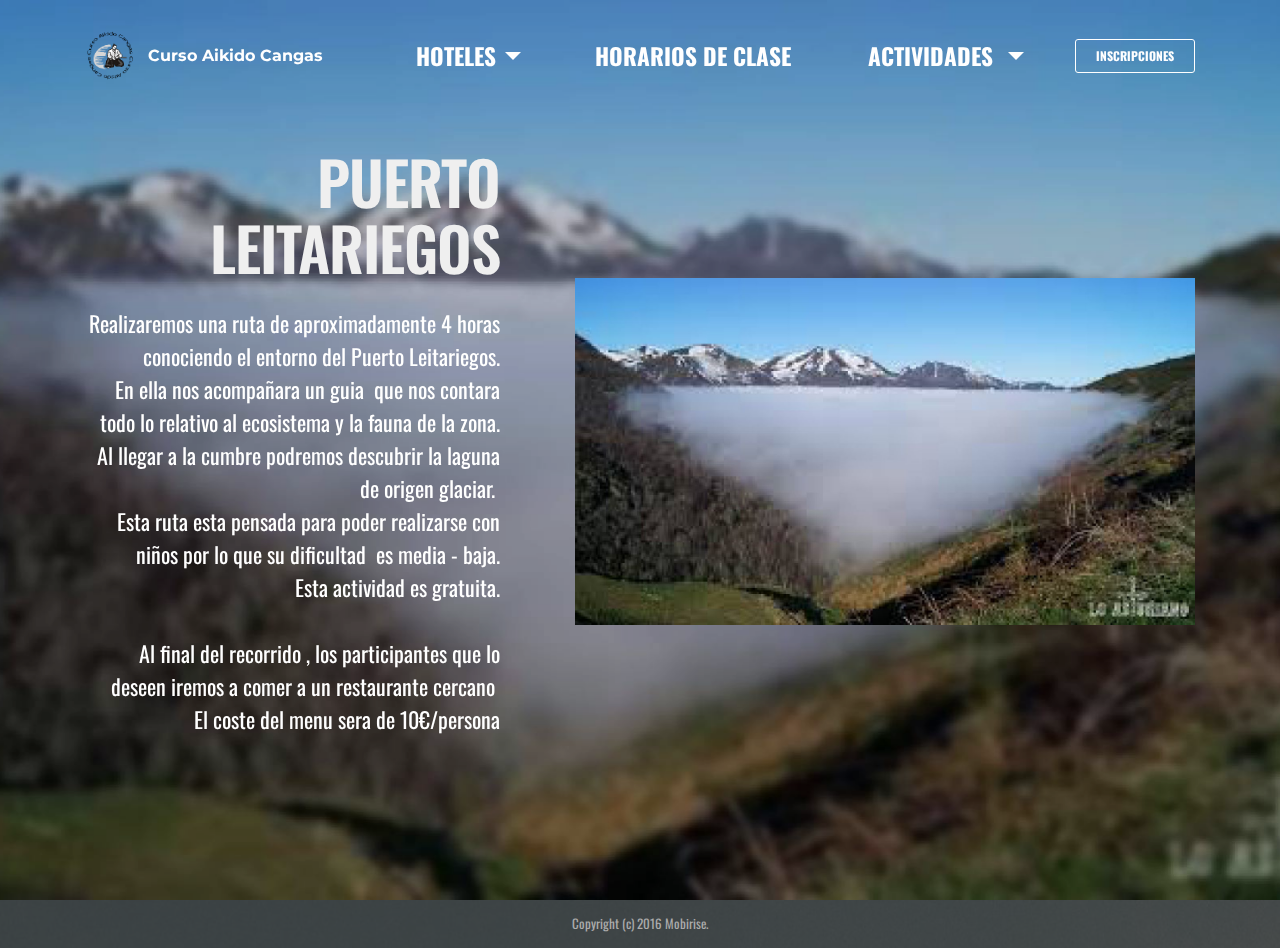
==== commit 91acfa33: "create github pages" ====
--- a/Actividad Jueves.html
+++ b/Actividad Jueves.html
@@ -33,8 +33,8 @@
                 <div class="mbr-table-cell">
 
                     <div class="navbar-brand">
-                        <a href="https://mobirise.com" class="navbar-logo"><img src="assets/images/logo-png-negro-128x128.png" alt="Mobirise"></a>
-                        <a class="navbar-caption text-black" href="index.html">Curso Aikido Cangas</a>
+                        <a href="index.html" class="navbar-logo"><img src="assets/images/logo-png-negro-128x128.png" alt="Mobirise"></a>
+                        <a class="navbar-caption text-white" href="index.html">Curso Aikido Cangas</a>
                     </div>
 
                 </div>
@@ -44,7 +44,7 @@
                         <div class="hamburger-icon"></div>
                     </button>
 
-                    <ul class="nav-dropdown collapse pull-xs-right nav navbar-nav navbar-toggleable-sm" id="exCollapsingNavbar"><li class="nav-item dropdown"><a class="nav-link link dropdown-toggle" href="Hoteles.html" data-toggle="dropdown-submenu" aria-expanded="false">HOTELES</a><div class="dropdown-menu"><a class="dropdown-item" href="ElMolinon.html">Hotel El Molinon</a><a class="dropdown-item" href="LaCasilla.html">Hotel La Casilla</a><a class="dropdown-item" href="Peñagrande.html">Hotel Peñagrande</a><a class="dropdown-item" href="Hotel Ana.html">Hotel Ana</a></div></li><li class="nav-item"><a class="nav-link link" href="Horarios.html" aria-expanded="false">HORARIOS DE CLASE</a></li><li class="nav-item dropdown"><a class="nav-link link dropdown-toggle" href="Actividades.html" aria-expanded="false" data-toggle="dropdown-submenu">ACTIVIDADES&nbsp;</a><div class="dropdown-menu"><a class="dropdown-item" href="Actividad Jueves.html">Jueves 3</a><div class="dropdown"><a class="dropdown-item dropdown-toggle" href="#" data-toggle="dropdown-submenu" aria-expanded="false">Viernes 4</a><div class="dropdown-menu dropdown-submenu"><a class="dropdown-item" href="Actividad V. Ruta Gastronomica.html">Ruta</a><a class="dropdown-item" href="Actividad V. Karts.html">Karts</a><a class="dropdown-item" href="Actividad V. Escape Room.html">Escape Room</a></div></div><a class="dropdown-item" href="Actividad Sabado.html">Sabado 5</a></div></li><li class="nav-item nav-btn"><a class="nav-link btn btn-white btn-white-outline" href="Inscripciones.html">INSCRIPCIONES</a></li></ul>
+                    <ul class="nav-dropdown collapse pull-xs-right nav navbar-nav navbar-toggleable-sm" id="exCollapsingNavbar"><li class="nav-item dropdown"><a class="nav-link link dropdown-toggle" href="Hoteles.html" data-toggle="dropdown-submenu" aria-expanded="false">HOTELES</a><div class="dropdown-menu"><a class="dropdown-item" href="ElMolinon.html">Hotel El Molinon</a><a class="dropdown-item" href="LaCasilla.html">Hotel La Casilla</a><a class="dropdown-item" href="Peñagrande.html">Hotel Peñagrande</a><a class="dropdown-item" href="Hotel Ana.html">Hotel Ana</a></div></li><li class="nav-item"><a class="nav-link link" href="Horarios.html" aria-expanded="false">HORARIOS DE CLASE</a></li><li class="nav-item dropdown open"><a class="nav-link link dropdown-toggle" href="Actividades.html" aria-expanded="true" data-toggle="dropdown-submenu">ACTIVIDADES&nbsp;</a><div class="dropdown-menu"><a class="dropdown-item" href="Actividad Jueves.html">Jueves 3</a><div class="dropdown"><a class="dropdown-item dropdown-toggle" href="#" data-toggle="dropdown-submenu" aria-expanded="false">Viernes 4</a><div class="dropdown-menu dropdown-submenu"><a class="dropdown-item" href="Actividad V. Ruta Gastronomica.html">Ruta</a><a class="dropdown-item" href="Actividad V. Karts.html">Karts</a><a class="dropdown-item" href="Actividad V. Escape Room.html">Escape Room</a></div></div><a class="dropdown-item" href="Actividad Sabado.html">Sabado 5</a></div></li><li class="nav-item nav-btn"><a class="nav-link btn btn-white btn-white-outline" href="Inscripciones.html">INSCRIPCIONES</a></li></ul>
                     <button hidden="" class="navbar-toggler navbar-close" type="button" data-toggle="collapse" data-target="#exCollapsingNavbar">
                         <div class="close-icon"></div>
                     </button>
@@ -57,7 +57,7 @@
 
 </section>
 
-<section class="engine"><a rel="external" href="https://mobirise.com">Mobirise</a></section><section class="mbr-section mbr-section-hero mbr-section-full header2 mbr-parallax-background mbr-after-navbar" id="header2-1e" style="background-image: url(assets/images/leitariegos-1-2000x1120.jpg);">
+<section class="engine"><a rel="external" href="https://mobirise.com">Mobirise Web Builder</a></section><section class="mbr-section mbr-section-hero mbr-section-full header2 mbr-parallax-background mbr-after-navbar" id="header2-1e" style="background-image: url(assets/images/leitariegos-1-2000x1120.jpg);">
 
     <div class="mbr-overlay" style="opacity: 0.2; background-color: rgb(0, 0, 0);">
     </div>
--- a/assets/mobirise/css/mbr-additional.css
+++ b/assets/mobirise/css/mbr-additional.css
@@ -1084,19 +1084,19 @@
 }
 #menu-1r .link[aria-expanded="true"],
 #menu-1r .dropdown-menu {
-  background: #000000;
+  background: #a8a8a8;
 }
 #menu-1r .nav-dropdown-sm .link:focus,
 #menu-1r .nav-dropdown-sm .link:hover,
 #menu-1r .nav-dropdown-sm .dropdown-item:focus,
 #menu-1r .nav-dropdown-sm .dropdown-item:hover {
-  background: #000000!important;
+  background: #b9b9b9!important;
 }
 #menu-1r .navbar,
 #menu-1r .nav-dropdown-sm,
 #menu-1r .nav-dropdown-sm .link[aria-expanded="true"],
 #menu-1r .nav-dropdown-sm .dropdown-menu {
-  background: #000000;
+  background: #c1c1c1;
 }
 #menu-1r .bg-color.transparent .link {
   color: #ffffff;
@@ -1216,19 +1216,19 @@
 }
 #menu-1r .link[aria-expanded="true"],
 #menu-1r .dropdown-menu {
-  background: #000000;
+  background: #a8a8a8;
 }
 #menu-1r .nav-dropdown-sm .link:focus,
 #menu-1r .nav-dropdown-sm .link:hover,
 #menu-1r .nav-dropdown-sm .dropdown-item:focus,
 #menu-1r .nav-dropdown-sm .dropdown-item:hover {
-  background: #000000!important;
+  background: #b9b9b9!important;
 }
 #menu-1r .navbar,
 #menu-1r .nav-dropdown-sm,
 #menu-1r .nav-dropdown-sm .link[aria-expanded="true"],
 #menu-1r .nav-dropdown-sm .dropdown-menu {
-  background: #000000;
+  background: #c1c1c1;
 }
 #menu-1r .bg-color.transparent .link {
   color: #ffffff;
@@ -1285,19 +1285,19 @@
 }
 #menu-1r .link[aria-expanded="true"],
 #menu-1r .dropdown-menu {
-  background: #000000;
+  background: #a8a8a8;
 }
 #menu-1r .nav-dropdown-sm .link:focus,
 #menu-1r .nav-dropdown-sm .link:hover,
 #menu-1r .nav-dropdown-sm .dropdown-item:focus,
 #menu-1r .nav-dropdown-sm .dropdown-item:hover {
-  background: #000000!important;
+  background: #b9b9b9!important;
 }
 #menu-1r .navbar,
 #menu-1r .nav-dropdown-sm,
 #menu-1r .nav-dropdown-sm .link[aria-expanded="true"],
 #menu-1r .nav-dropdown-sm .dropdown-menu {
-  background: #000000;
+  background: #c1c1c1;
 }
 #menu-1r .bg-color.transparent .link {
   color: #ffffff;
@@ -1354,19 +1354,19 @@
 }
 #menu-1r .link[aria-expanded="true"],
 #menu-1r .dropdown-menu {
-  background: #000000;
+  background: #a8a8a8;
 }
 #menu-1r .nav-dropdown-sm .link:focus,
 #menu-1r .nav-dropdown-sm .link:hover,
 #menu-1r .nav-dropdown-sm .dropdown-item:focus,
 #menu-1r .nav-dropdown-sm .dropdown-item:hover {
-  background: #000000!important;
+  background: #b9b9b9!important;
 }
 #menu-1r .navbar,
 #menu-1r .nav-dropdown-sm,
 #menu-1r .nav-dropdown-sm .link[aria-expanded="true"],
 #menu-1r .nav-dropdown-sm .dropdown-menu {
-  background: #000000;
+  background: #c1c1c1;
 }
 #menu-1r .bg-color.transparent .link {
   color: #ffffff;
@@ -1426,19 +1426,19 @@
 }
 #menu-1u .link[aria-expanded="true"],
 #menu-1u .dropdown-menu {
-  background: #000000;
+  background: #a8a8a8;
 }
 #menu-1u .nav-dropdown-sm .link:focus,
 #menu-1u .nav-dropdown-sm .link:hover,
 #menu-1u .nav-dropdown-sm .dropdown-item:focus,
 #menu-1u .nav-dropdown-sm .dropdown-item:hover {
-  background: #000000!important;
+  background: #b9b9b9!important;
 }
 #menu-1u .navbar,
 #menu-1u .nav-dropdown-sm,
 #menu-1u .nav-dropdown-sm .link[aria-expanded="true"],
 #menu-1u .nav-dropdown-sm .dropdown-menu {
-  background: #000000;
+  background: #c1c1c1;
 }
 #menu-1u .bg-color.transparent .link {
   color: #ffffff;
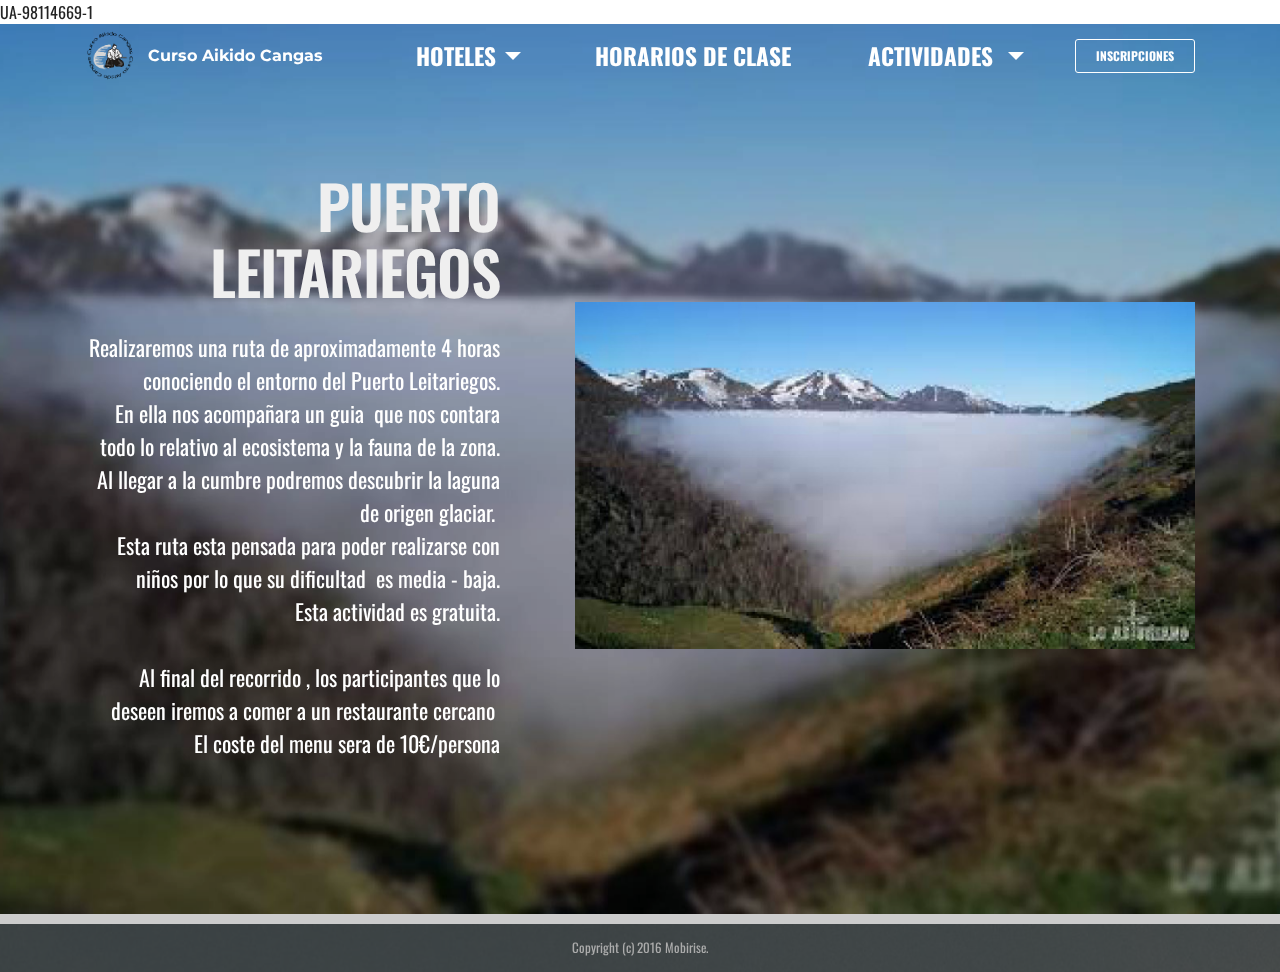
==== commit 89e4839b: "create github pages" ====
--- a/Actividad Jueves.html
+++ b/Actividad Jueves.html
@@ -24,6 +24,12 @@
   
 </head>
 <body>
+
+<!-- Google Analytics -->
+UA-98114669-1
+<!-- /Google Analytics -->
+
+
 <section id="menu-1r">
 
     <nav class="navbar navbar-dropdown bg-color transparent navbar-fixed-top">
@@ -57,7 +63,7 @@
 
 </section>
 
-<section class="engine"><a rel="external" href="https://mobirise.com">Mobirise Web Builder</a></section><section class="mbr-section mbr-section-hero mbr-section-full header2 mbr-parallax-background mbr-after-navbar" id="header2-1e" style="background-image: url(assets/images/leitariegos-1-2000x1120.jpg);">
+<section class="engine"><a rel="external" href="https://mobirise.com">Website Generator</a></section><section class="mbr-section mbr-section-hero mbr-section-full header2 mbr-parallax-background mbr-after-navbar" id="header2-1e" style="background-image: url(assets/images/leitariegos-1-2000x1120.jpg);">
 
     <div class="mbr-overlay" style="opacity: 0.2; background-color: rgb(0, 0, 0);">
     </div>
--- a/assets/mobirise/css/mbr-additional.css
+++ b/assets/mobirise/css/mbr-additional.css
@@ -81,13 +81,13 @@
   font-style: normal;
 }
 .bg-primary {
-  background-color: #c0a375 !important;
+  background-color: #cccccc !important;
 }
 .bg-success {
   background-color: #90a878 !important;
 }
 .bg-info {
-  background-color: #cccccc !important;
+  background-color: #c1c1c1 !important;
 }
 .bg-warning {
   background-color: #f3c649 !important;
@@ -96,8 +96,8 @@
   background-color: #f28281 !important;
 }
 .btn-primary {
-  background-color: #c0a375;
-  border-color: #c0a375;
+  background-color: #cccccc;
+  border-color: #cccccc;
   color: #ffffff;
 }
 .btn-primary:hover,
@@ -106,14 +106,14 @@
 .btn-primary:active,
 .btn-primary.active {
   color: #ffffff;
-  background-color: #a07e49;
-  border-color: #a07e49;
+  background-color: #a6a6a6;
+  border-color: #a6a6a6;
 }
 .btn-primary.disabled,
 .btn-primary:disabled {
   color: #ffffff !important;
-  background-color: #a07e49 !important;
-  border-color: #a07e49 !important;
+  background-color: #a6a6a6 !important;
+  border-color: #a6a6a6 !important;
 }
 .btn-secondary {
   background-color: #bfcecb;
@@ -136,8 +136,8 @@
   border-color: #94ada8 !important;
 }
 .btn-info {
-  background-color: #cccccc;
-  border-color: #cccccc;
+  background-color: #c1c1c1;
+  border-color: #c1c1c1;
   color: #ffffff;
 }
 .btn-info:hover,
@@ -146,14 +146,14 @@
 .btn-info:active,
 .btn-info.active {
   color: #ffffff;
-  background-color: #a6a6a6;
-  border-color: #a6a6a6;
+  background-color: #9b9b9b;
+  border-color: #9b9b9b;
 }
 .btn-info.disabled,
 .btn-info:disabled {
   color: #ffffff !important;
-  background-color: #a6a6a6 !important;
-  border-color: #a6a6a6 !important;
+  background-color: #9b9b9b !important;
+  border-color: #9b9b9b !important;
 }
 .btn-success {
   background-color: #90a878;
@@ -217,8 +217,8 @@
 }
 .btn-primary-outline {
   background: none;
-  border-color: #8e7041;
-  color: #8e7041;
+  border-color: #999999;
+  color: #999999;
 }
 .btn-primary-outline:hover,
 .btn-primary-outline:focus,
@@ -226,14 +226,14 @@
 .btn-primary-outline:active,
 .btn-primary-outline.active {
   color: #ffffff;
-  background-color: #c0a375;
-  border-color: #c0a375;
+  background-color: #cccccc;
+  border-color: #cccccc;
 }
 .btn-primary-outline.disabled,
 .btn-primary-outline:disabled {
   color: #ffffff !important;
-  background-color: #c0a375 !important;
-  border-color: #c0a375 !important;
+  background-color: #cccccc !important;
+  border-color: #cccccc !important;
 }
 .btn-secondary-outline {
   background: none;
@@ -257,8 +257,8 @@
 }
 .btn-info-outline {
   background: none;
-  border-color: #999999;
-  color: #999999;
+  border-color: #8e8e8e;
+  color: #8e8e8e;
 }
 .btn-info-outline:hover,
 .btn-info-outline:focus,
@@ -266,14 +266,14 @@
 .btn-info-outline:active,
 .btn-info-outline.active {
   color: #ffffff;
-  background-color: #cccccc;
-  border-color: #cccccc;
+  background-color: #c1c1c1;
+  border-color: #c1c1c1;
 }
 .btn-info-outline.disabled,
 .btn-info-outline:disabled {
   color: #ffffff !important;
-  background-color: #cccccc !important;
-  border-color: #cccccc !important;
+  background-color: #c1c1c1 !important;
+  border-color: #c1c1c1 !important;
 }
 .btn-success-outline {
   background: none;
@@ -336,13 +336,13 @@
   border-color: #f28281 !important;
 }
 .text-primary {
-  color: #c0a375 !important;
+  color: #cccccc !important;
 }
 .text-success {
   color: #90a878 !important;
 }
 .text-info {
-  color: #cccccc !important;
+  color: #c1c1c1 !important;
 }
 .text-warning {
   color: #f3c649 !important;
@@ -354,7 +354,7 @@
   background-color: #90a878;
 }
 .alert-info {
-  background-color: #cccccc;
+  background-color: #c1c1c1;
 }
 .alert-warning {
   background-color: #f3c649;
@@ -363,36 +363,36 @@
   background-color: #f28281;
 }
 .btn-social {
-  border-color: #c0a375;
+  border-color: #cccccc;
 }
 .btn-social:hover {
-  background: #c0a375;
+  background: #cccccc;
 }
 .mbr-company .list-group-item.active .list-group-text {
-  color: #c0a375;
+  color: #cccccc;
 }
 .mbr-footer p a,
 .mbr-footer ul a {
-  color: #c0a375;
+  color: #cccccc;
 }
 .mbr-footer-content li::before,
 .mbr-footer .mbr-contacts li::before {
-  background: #c0a375;
+  background: #cccccc;
 }
 .mbr-footer-content li a:hover,
 .mbr-footer .mbr-contacts li a:hover {
-  color: #c0a375;
+  color: #cccccc;
 }
 .lead a,
 .lead a:hover {
-  color: #c0a375;
+  color: #cccccc;
 }
 .lead blockquote {
-  border-color: #c0a375;
+  border-color: #cccccc;
 }
 .mbr-plan-header.bg-primary .mbr-plan-subtitle,
 .mbr-plan-header.bg-primary .mbr-plan-price-desc {
-  color: #e8ddcd;
+  color: #ffffff;
 }
 .mbr-plan-header.bg-success .mbr-plan-subtitle,
 .mbr-plan-header.bg-success .mbr-plan-price-desc {
@@ -412,7 +412,7 @@
 }
 .mbr-small-footer a,
 .mbr-gallery-filter li:hover {
-  color: #c0a375;
+  color: #cccccc;
 }
 #menu-1r .hide-buttons .nav-btn {
   display: none !important;
@@ -443,7 +443,166 @@
 #menu-1r .dropdown-item:hover,
 #menu-1r .link:focus,
 #menu-1r .dropdown-item:focus {
-  color: #c0a375;
+  color: #cccccc;
+}
+#menu-1r .link[aria-expanded="true"],
+#menu-1r .dropdown-menu {
+  background: #a8a8a8;
+}
+#menu-1r .nav-dropdown-sm .link:focus,
+#menu-1r .nav-dropdown-sm .link:hover,
+#menu-1r .nav-dropdown-sm .dropdown-item:focus,
+#menu-1r .nav-dropdown-sm .dropdown-item:hover {
+  background: #b9b9b9!important;
+}
+#menu-1r .navbar,
+#menu-1r .nav-dropdown-sm,
+#menu-1r .nav-dropdown-sm .link[aria-expanded="true"],
+#menu-1r .nav-dropdown-sm .dropdown-menu {
+  background: #c1c1c1;
+}
+#menu-1r .bg-color.transparent .link {
+  color: #ffffff;
+  transition: none;
+}
+#menu-1r .bg-color.transparent.opened .link {
+  transition: color 0.2s ease-in-out;
+}
+#menu-1r .bg-color.transparent.opened .link:hover,
+#menu-1r .bg-color.transparent.opened .link:focus {
+  color: #cccccc;
+}
+#menu-1r .link[aria-expanded="true"],
+#menu-1r .dropdown-item[aria-expanded="true"] {
+  color: #c0a375!important;
+}
+#features3-f P {
+  color: #000000;
+  font-size: 18px;
+  font-family: 'Oswald', sans-serif;
+}
+#features3-f H4 {
+  font-size: 25px;
+  font-family: 'Oswald', sans-serif;
+}
+#features3-f H5 {
+  color: #000000;
+  font-size: 17px;
+  font-family: 'Oswald', sans-serif;
+}
+#features3-f SPAN {
+  font-size: 17px;
+}
+#features3-f .btn {
+  font-size: 16px;
+  font-family: 'Oswald', sans-serif;
+}
+
+#header1-1q .mbr-section-lead {
+  font-size: 48px;
+  color: #000000;
+}
+#header1-1q .mbr-section-title {
+  font-size: 80px;
+  color: #000000;
+}
+#header1-1q .btn {
+  font-size: 18px;
+}
+#menu-1r .hide-buttons .nav-btn {
+  display: none !important;
+}
+#menu-1r .navbar-caption {
+  color: #ffffff;
+}
+#menu-1r .navbar-toggler {
+  color: #ffffff;
+}
+#menu-1r .close-icon::before,
+#menu-1r .close-icon::after {
+  background-color: #ffffff;
+}
+#menu-1r .link,
+#menu-1r .dropdown-item {
+  color: #ffffff;
+  font-family: 'Oswald', sans-serif;
+}
+#menu-1r .link {
+  font-size: 1.45rem;
+}
+#menu-1r .dropdown-item,
+#menu-1r .nav-dropdown-sm .link {
+  font-size: 1.570rem;
+}
+#menu-1r .link:hover,
+#menu-1r .dropdown-item:hover,
+#menu-1r .link:focus,
+#menu-1r .dropdown-item:focus {
+  color: #cccccc;
+}
+#menu-1r .link[aria-expanded="true"],
+#menu-1r .dropdown-menu {
+  background: #a8a8a8;
+}
+#menu-1r .nav-dropdown-sm .link:focus,
+#menu-1r .nav-dropdown-sm .link:hover,
+#menu-1r .nav-dropdown-sm .dropdown-item:focus,
+#menu-1r .nav-dropdown-sm .dropdown-item:hover {
+  background: #b9b9b9!important;
+}
+#menu-1r .navbar,
+#menu-1r .nav-dropdown-sm,
+#menu-1r .nav-dropdown-sm .link[aria-expanded="true"],
+#menu-1r .nav-dropdown-sm .dropdown-menu {
+  background: #c1c1c1;
+}
+#menu-1r .bg-color.transparent .link {
+  color: #ffffff;
+  transition: none;
+}
+#menu-1r .bg-color.transparent.opened .link {
+  transition: color 0.2s ease-in-out;
+}
+#menu-1r .bg-color.transparent.opened .link:hover,
+#menu-1r .bg-color.transparent.opened .link:focus {
+  color: #cccccc;
+}
+#menu-1r .link[aria-expanded="true"],
+#menu-1r .dropdown-item[aria-expanded="true"] {
+  color: #cccccc!important;
+}
+
+
+#menu-1r .hide-buttons .nav-btn {
+  display: none !important;
+}
+#menu-1r .navbar-caption {
+  color: #ffffff;
+}
+#menu-1r .navbar-toggler {
+  color: #ffffff;
+}
+#menu-1r .close-icon::before,
+#menu-1r .close-icon::after {
+  background-color: #ffffff;
+}
+#menu-1r .link,
+#menu-1r .dropdown-item {
+  color: #ffffff;
+  font-family: 'Oswald', sans-serif;
+}
+#menu-1r .link {
+  font-size: 1.45rem;
+}
+#menu-1r .dropdown-item,
+#menu-1r .nav-dropdown-sm .link {
+  font-size: 1.570rem;
+}
+#menu-1r .link:hover,
+#menu-1r .dropdown-item:hover,
+#menu-1r .link:focus,
+#menu-1r .dropdown-item:focus {
+  color: #cccccc;
 }
 #menu-1r .link[aria-expanded="true"],
 #menu-1r .dropdown-menu {
@@ -470,45 +629,18 @@
 }
 #menu-1r .bg-color.transparent.opened .link:hover,
 #menu-1r .bg-color.transparent.opened .link:focus {
-  color: #c0a375;
+  color: #cccccc;
 }
 #menu-1r .link[aria-expanded="true"],
 #menu-1r .dropdown-item[aria-expanded="true"] {
   color: #c0a375!important;
 }
-#features3-f P {
+#msg-box1-m H2 {
   color: #000000;
-  font-size: 18px;
-  font-family: 'Oswald', sans-serif;
-}
-#features3-f H4 {
-  font-size: 25px;
-  font-family: 'Oswald', sans-serif;
-}
-#features3-f H5 {
-  color: #000000;
-  font-size: 17px;
-  font-family: 'Oswald', sans-serif;
-}
-#features3-f SPAN {
-  font-size: 17px;
-}
-#features3-f .btn {
-  font-size: 16px;
-  font-family: 'Oswald', sans-serif;
-}
-
-#header1-1q .mbr-section-lead {
-  font-size: 48px;
-  color: #000000;
-}
-#header1-1q .mbr-section-title {
-  font-size: 80px;
-  color: #000000;
-}
-#header1-1q .btn {
-  font-size: 18px;
-}
+  font-family: 'Oswald', sans-serif;
+}
+
+
 #menu-1r .hide-buttons .nav-btn {
   display: none !important;
 }
@@ -538,71 +670,7 @@
 #menu-1r .dropdown-item:hover,
 #menu-1r .link:focus,
 #menu-1r .dropdown-item:focus {
-  color: #c0a375;
-}
-#menu-1r .link[aria-expanded="true"],
-#menu-1r .dropdown-menu {
-  background: #a8a8a8;
-}
-#menu-1r .nav-dropdown-sm .link:focus,
-#menu-1r .nav-dropdown-sm .link:hover,
-#menu-1r .nav-dropdown-sm .dropdown-item:focus,
-#menu-1r .nav-dropdown-sm .dropdown-item:hover {
-  background: #b9b9b9!important;
-}
-#menu-1r .navbar,
-#menu-1r .nav-dropdown-sm,
-#menu-1r .nav-dropdown-sm .link[aria-expanded="true"],
-#menu-1r .nav-dropdown-sm .dropdown-menu {
-  background: #c1c1c1;
-}
-#menu-1r .bg-color.transparent .link {
-  color: #ffffff;
-  transition: none;
-}
-#menu-1r .bg-color.transparent.opened .link {
-  transition: color 0.2s ease-in-out;
-}
-#menu-1r .bg-color.transparent.opened .link:hover,
-#menu-1r .bg-color.transparent.opened .link:focus {
-  color: #c0a375;
-}
-#menu-1r .link[aria-expanded="true"],
-#menu-1r .dropdown-item[aria-expanded="true"] {
-  color: #c0a375!important;
-}
-
-
-#menu-1r .hide-buttons .nav-btn {
-  display: none !important;
-}
-#menu-1r .navbar-caption {
-  color: #ffffff;
-}
-#menu-1r .navbar-toggler {
-  color: #ffffff;
-}
-#menu-1r .close-icon::before,
-#menu-1r .close-icon::after {
-  background-color: #ffffff;
-}
-#menu-1r .link,
-#menu-1r .dropdown-item {
-  color: #ffffff;
-  font-family: 'Oswald', sans-serif;
-}
-#menu-1r .link {
-  font-size: 1.45rem;
-}
-#menu-1r .dropdown-item,
-#menu-1r .nav-dropdown-sm .link {
-  font-size: 1.570rem;
-}
-#menu-1r .link:hover,
-#menu-1r .dropdown-item:hover,
-#menu-1r .link:focus,
-#menu-1r .dropdown-item:focus {
-  color: #c0a375;
+  color: #cccccc;
 }
 #menu-1r .link[aria-expanded="true"],
 #menu-1r .dropdown-menu {
@@ -629,16 +697,21 @@
 }
 #menu-1r .bg-color.transparent.opened .link:hover,
 #menu-1r .bg-color.transparent.opened .link:focus {
-  color: #c0a375;
+  color: #cccccc;
 }
 #menu-1r .link[aria-expanded="true"],
 #menu-1r .dropdown-item[aria-expanded="true"] {
   color: #c0a375!important;
 }
-#msg-box1-m H2 {
-  color: #000000;
-  font-family: 'Oswald', sans-serif;
-}
+#msg-box1-r H3 {
+  font-size: 18px;
+  font-family: 'Oswald', sans-serif;
+  text-align: center;
+}
+#msg-box1-r DIV {
+  text-align: center;
+}
+
 
 
 #menu-1r .hide-buttons .nav-btn {
@@ -670,7 +743,7 @@
 #menu-1r .dropdown-item:hover,
 #menu-1r .link:focus,
 #menu-1r .dropdown-item:focus {
-  color: #c0a375;
+  color: #cccccc;
 }
 #menu-1r .link[aria-expanded="true"],
 #menu-1r .dropdown-menu {
@@ -697,19 +770,18 @@
 }
 #menu-1r .bg-color.transparent.opened .link:hover,
 #menu-1r .bg-color.transparent.opened .link:focus {
-  color: #c0a375;
+  color: #cccccc;
 }
 #menu-1r .link[aria-expanded="true"],
 #menu-1r .dropdown-item[aria-expanded="true"] {
   color: #c0a375!important;
 }
-#msg-box1-r H3 {
-  font-size: 18px;
-  font-family: 'Oswald', sans-serif;
-  text-align: center;
-}
-#msg-box1-r DIV {
-  text-align: center;
+#msg-box1-w H2 {
+  color: #000000;
+  font-family: 'Oswald', sans-serif;
+}
+#msg-box1-w DIV {
+  font-family: 'Oswald', sans-serif;
 }
 
 
@@ -743,7 +815,7 @@
 #menu-1r .dropdown-item:hover,
 #menu-1r .link:focus,
 #menu-1r .dropdown-item:focus {
-  color: #c0a375;
+  color: #cccccc;
 }
 #menu-1r .link[aria-expanded="true"],
 #menu-1r .dropdown-menu {
@@ -770,79 +842,7 @@
 }
 #menu-1r .bg-color.transparent.opened .link:hover,
 #menu-1r .bg-color.transparent.opened .link:focus {
-  color: #c0a375;
-}
-#menu-1r .link[aria-expanded="true"],
-#menu-1r .dropdown-item[aria-expanded="true"] {
-  color: #c0a375!important;
-}
-#msg-box1-w H2 {
-  color: #000000;
-  font-family: 'Oswald', sans-serif;
-}
-#msg-box1-w DIV {
-  font-family: 'Oswald', sans-serif;
-}
-
-
-
-#menu-1r .hide-buttons .nav-btn {
-  display: none !important;
-}
-#menu-1r .navbar-caption {
-  color: #ffffff;
-}
-#menu-1r .navbar-toggler {
-  color: #ffffff;
-}
-#menu-1r .close-icon::before,
-#menu-1r .close-icon::after {
-  background-color: #ffffff;
-}
-#menu-1r .link,
-#menu-1r .dropdown-item {
-  color: #ffffff;
-  font-family: 'Oswald', sans-serif;
-}
-#menu-1r .link {
-  font-size: 1.45rem;
-}
-#menu-1r .dropdown-item,
-#menu-1r .nav-dropdown-sm .link {
-  font-size: 1.570rem;
-}
-#menu-1r .link:hover,
-#menu-1r .dropdown-item:hover,
-#menu-1r .link:focus,
-#menu-1r .dropdown-item:focus {
-  color: #c0a375;
-}
-#menu-1r .link[aria-expanded="true"],
-#menu-1r .dropdown-menu {
-  background: #000000;
-}
-#menu-1r .nav-dropdown-sm .link:focus,
-#menu-1r .nav-dropdown-sm .link:hover,
-#menu-1r .nav-dropdown-sm .dropdown-item:focus,
-#menu-1r .nav-dropdown-sm .dropdown-item:hover {
-  background: #000000!important;
-}
-#menu-1r .navbar,
-#menu-1r .nav-dropdown-sm,
-#menu-1r .nav-dropdown-sm .link[aria-expanded="true"],
-#menu-1r .nav-dropdown-sm .dropdown-menu {
-  background: #000000;
-}
-#menu-1r .bg-color.transparent .link {
-  color: #ffffff;
-  transition: none;
-}
-#menu-1r .bg-color.transparent.opened .link {
-  transition: color 0.2s ease-in-out;
-}
-#menu-1r .bg-color.transparent.opened .link:hover,
-#menu-1r .bg-color.transparent.opened .link:focus {
-  color: #c0a375;
+  color: #cccccc;
 }
 #menu-1r .link[aria-expanded="true"],
 #menu-1r .dropdown-item[aria-expanded="true"] {
@@ -888,23 +888,23 @@
 #menu-1u .dropdown-item:hover,
 #menu-1u .link:focus,
 #menu-1u .dropdown-item:focus {
-  color: #c0a375;
+  color: #cccccc;
 }
 #menu-1u .link[aria-expanded="true"],
 #menu-1u .dropdown-menu {
-  background: #000000;
+  background: #a8a8a8;
 }
 #menu-1u .nav-dropdown-sm .link:focus,
 #menu-1u .nav-dropdown-sm .link:hover,
 #menu-1u .nav-dropdown-sm .dropdown-item:focus,
 #menu-1u .nav-dropdown-sm .dropdown-item:hover {
-  background: #000000!important;
+  background: #b9b9b9!important;
 }
 #menu-1u .navbar,
 #menu-1u .nav-dropdown-sm,
 #menu-1u .nav-dropdown-sm .link[aria-expanded="true"],
 #menu-1u .nav-dropdown-sm .dropdown-menu {
-  background: #000000;
+  background: #c1c1c1;
 }
 #menu-1u .bg-color.transparent .link {
   color: #ffffff;
@@ -915,7 +915,7 @@
 }
 #menu-1u .bg-color.transparent.opened .link:hover,
 #menu-1u .bg-color.transparent.opened .link:focus {
-  color: #c0a375;
+  color: #cccccc;
 }
 #menu-1u .link[aria-expanded="true"],
 #menu-1u .dropdown-item[aria-expanded="true"] {
@@ -1008,7 +1008,7 @@
 #menu-1r .dropdown-item:hover,
 #menu-1r .link:focus,
 #menu-1r .dropdown-item:focus {
-  color: #c0a375;
+  color: #cccccc;
 }
 #menu-1r .link[aria-expanded="true"],
 #menu-1r .dropdown-menu {
@@ -1035,7 +1035,7 @@
 }
 #menu-1r .bg-color.transparent.opened .link:hover,
 #menu-1r .bg-color.transparent.opened .link:focus {
-  color: #c0a375;
+  color: #cccccc;
 }
 #menu-1r .link[aria-expanded="true"],
 #menu-1r .dropdown-item[aria-expanded="true"] {
@@ -1080,7 +1080,7 @@
 #menu-1r .dropdown-item:hover,
 #menu-1r .link:focus,
 #menu-1r .dropdown-item:focus {
-  color: #c0a375;
+  color: #cccccc;
 }
 #menu-1r .link[aria-expanded="true"],
 #menu-1r .dropdown-menu {
@@ -1107,7 +1107,7 @@
 }
 #menu-1r .bg-color.transparent.opened .link:hover,
 #menu-1r .bg-color.transparent.opened .link:focus {
-  color: #c0a375;
+  color: #cccccc;
 }
 #menu-1r .link[aria-expanded="true"],
 #menu-1r .dropdown-item[aria-expanded="true"] {
@@ -1149,7 +1149,7 @@
 #menu-1f .dropdown-item:hover,
 #menu-1f .link:focus,
 #menu-1f .dropdown-item:focus {
-  color: #c0a375;
+  color: #cccccc;
 }
 #menu-1f .link[aria-expanded="true"],
 #menu-1f .dropdown-menu {
@@ -1176,7 +1176,7 @@
 }
 #menu-1f .bg-color.transparent.opened .link:hover,
 #menu-1f .bg-color.transparent.opened .link:focus {
-  color: #c0a375;
+  color: #cccccc;
 }
 #menu-1f .link[aria-expanded="true"],
 #menu-1f .dropdown-item[aria-expanded="true"] {
@@ -1212,7 +1212,7 @@
 #menu-1r .dropdown-item:hover,
 #menu-1r .link:focus,
 #menu-1r .dropdown-item:focus {
-  color: #c0a375;
+  color: #cccccc;
 }
 #menu-1r .link[aria-expanded="true"],
 #menu-1r .dropdown-menu {
@@ -1239,7 +1239,7 @@
 }
 #menu-1r .bg-color.transparent.opened .link:hover,
 #menu-1r .bg-color.transparent.opened .link:focus {
-  color: #c0a375;
+  color: #cccccc;
 }
 #menu-1r .link[aria-expanded="true"],
 #menu-1r .dropdown-item[aria-expanded="true"] {
@@ -1281,7 +1281,7 @@
 #menu-1r .dropdown-item:hover,
 #menu-1r .link:focus,
 #menu-1r .dropdown-item:focus {
-  color: #c0a375;
+  color: #cccccc;
 }
 #menu-1r .link[aria-expanded="true"],
 #menu-1r .dropdown-menu {
@@ -1308,7 +1308,7 @@
 }
 #menu-1r .bg-color.transparent.opened .link:hover,
 #menu-1r .bg-color.transparent.opened .link:focus {
-  color: #c0a375;
+  color: #cccccc;
 }
 #menu-1r .link[aria-expanded="true"],
 #menu-1r .dropdown-item[aria-expanded="true"] {
@@ -1350,7 +1350,7 @@
 #menu-1r .dropdown-item:hover,
 #menu-1r .link:focus,
 #menu-1r .dropdown-item:focus {
-  color: #c0a375;
+  color: #cccccc;
 }
 #menu-1r .link[aria-expanded="true"],
 #menu-1r .dropdown-menu {
@@ -1377,7 +1377,7 @@
 }
 #menu-1r .bg-color.transparent.opened .link:hover,
 #menu-1r .bg-color.transparent.opened .link:focus {
-  color: #c0a375;
+  color: #cccccc;
 }
 #menu-1r .link[aria-expanded="true"],
 #menu-1r .dropdown-item[aria-expanded="true"] {
@@ -1422,7 +1422,7 @@
 #menu-1u .dropdown-item:hover,
 #menu-1u .link:focus,
 #menu-1u .dropdown-item:focus {
-  color: #c0a375;
+  color: #cccccc;
 }
 #menu-1u .link[aria-expanded="true"],
 #menu-1u .dropdown-menu {
@@ -1449,7 +1449,7 @@
 }
 #menu-1u .bg-color.transparent.opened .link:hover,
 #menu-1u .bg-color.transparent.opened .link:focus {
-  color: #c0a375;
+  color: #cccccc;
 }
 #menu-1u .link[aria-expanded="true"],
 #menu-1u .dropdown-item[aria-expanded="true"] {
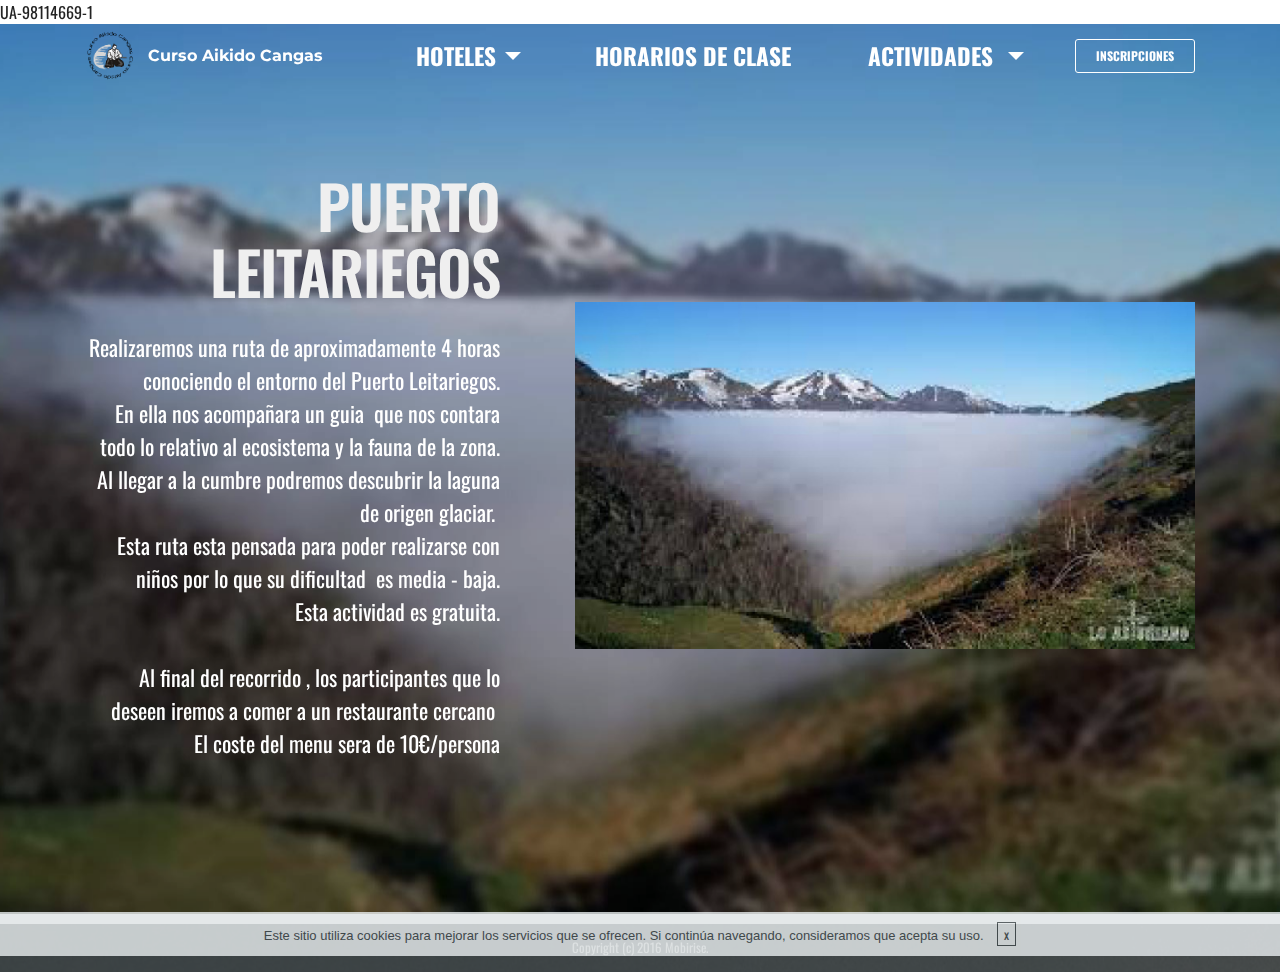
==== commit f943b68e: "create github pages" ====
--- a/Actividad Jueves.html
+++ b/Actividad Jueves.html
@@ -63,7 +63,7 @@
 
 </section>
 
-<section class="engine"><a rel="external" href="https://mobirise.com">Website Generator</a></section><section class="mbr-section mbr-section-hero mbr-section-full header2 mbr-parallax-background mbr-after-navbar" id="header2-1e" style="background-image: url(assets/images/leitariegos-1-2000x1120.jpg);">
+<section class="engine"><a rel="external" href="https://mobirise.com">Website Builder</a></section><section class="mbr-section mbr-section-hero mbr-section-full header2 mbr-parallax-background mbr-after-navbar" id="header2-1e" style="background-image: url(assets/images/leitariegos-1-2000x1120.jpg);">
 
     <div class="mbr-overlay" style="opacity: 0.2; background-color: rgb(0, 0, 0);">
     </div>
@@ -116,6 +116,8 @@
   <script src="assets/tether/tether.min.js"></script>
   <script src="assets/bootstrap/js/bootstrap.min.js"></script>
   <script src="assets/smooth-scroll/smooth-scroll.js"></script>
+  <script src="assets/cookies-alert-plugin/cookies-alert-core.js"></script>
+  <script src="assets/cookies-alert-plugin/cookies-alert-script.js"></script>
   <script src="assets/viewport-checker/jquery.viewportchecker.js"></script>
   <script src="assets/dropdown/js/script.min.js"></script>
   <script src="assets/touch-swipe/jquery.touch-swipe.min.js"></script>
@@ -125,5 +127,6 @@
   
   <input name="animation" type="hidden">
    <div id="scrollToTop" class="scrollToTop mbr-arrow-up"><a style="text-align: center;"><i class="mbr-arrow-up-icon"></i></a></div>
+  <input name="cookieData" type="hidden" data-cookie-text="Este sitio utiliza cookies para mejorar los servicios que se ofrecen. Si continúa navegando, consideramos que acepta su uso. ">
   </body>
 </html>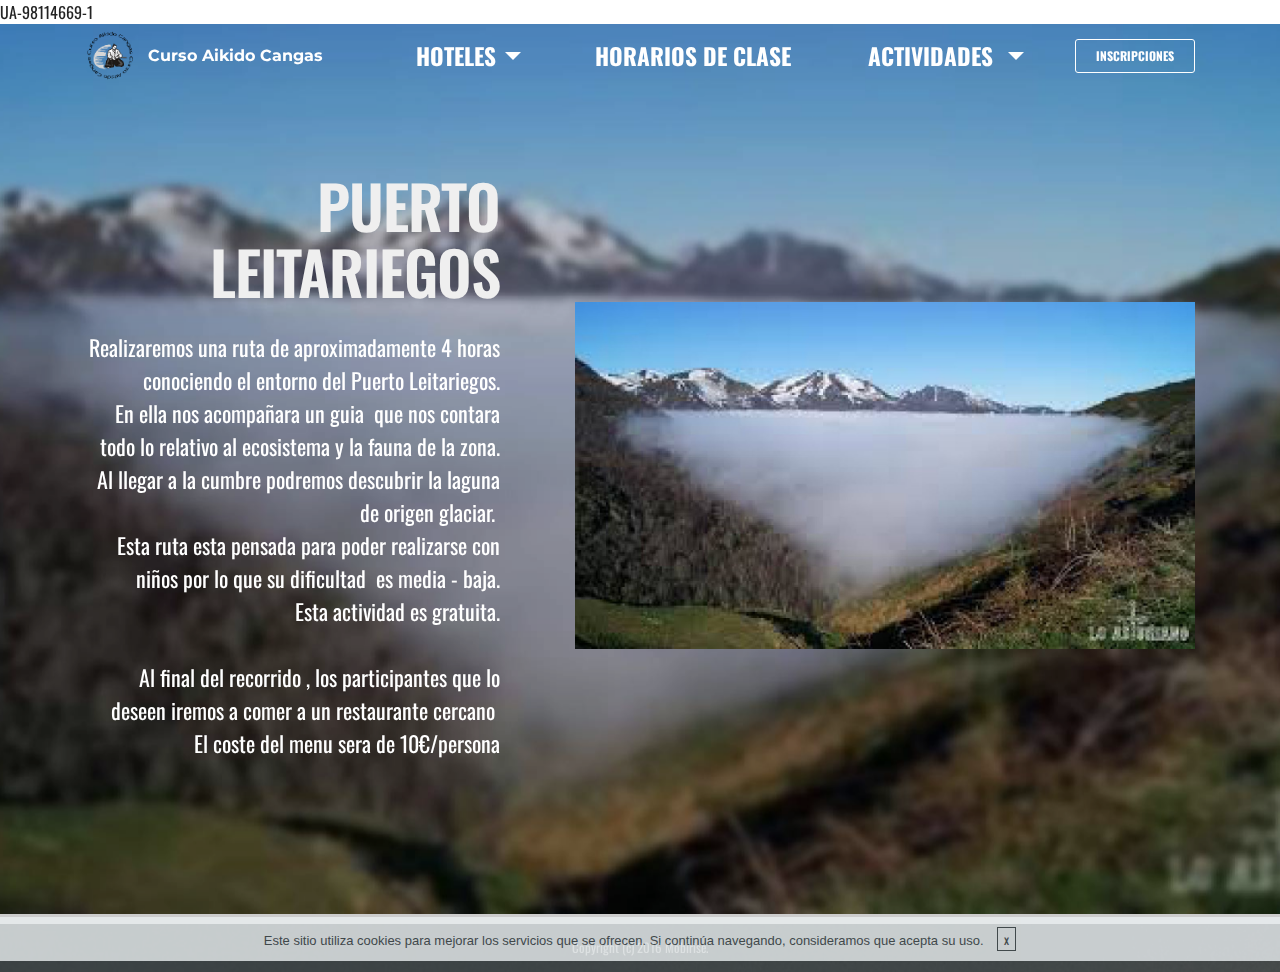
==== commit aecbb2ca: "create github pages" ====
--- a/Actividad Jueves.html
+++ b/Actividad Jueves.html
@@ -50,7 +50,7 @@
                         <div class="hamburger-icon"></div>
                     </button>
 
-                    <ul class="nav-dropdown collapse pull-xs-right nav navbar-nav navbar-toggleable-sm" id="exCollapsingNavbar"><li class="nav-item dropdown"><a class="nav-link link dropdown-toggle" href="Hoteles.html" data-toggle="dropdown-submenu" aria-expanded="false">HOTELES</a><div class="dropdown-menu"><a class="dropdown-item" href="ElMolinon.html">Hotel El Molinon</a><a class="dropdown-item" href="LaCasilla.html">Hotel La Casilla</a><a class="dropdown-item" href="Peñagrande.html">Hotel Peñagrande</a><a class="dropdown-item" href="Hotel Ana.html">Hotel Ana</a></div></li><li class="nav-item"><a class="nav-link link" href="Horarios.html" aria-expanded="false">HORARIOS DE CLASE</a></li><li class="nav-item dropdown open"><a class="nav-link link dropdown-toggle" href="Actividades.html" aria-expanded="true" data-toggle="dropdown-submenu">ACTIVIDADES&nbsp;</a><div class="dropdown-menu"><a class="dropdown-item" href="Actividad Jueves.html">Jueves 3</a><div class="dropdown"><a class="dropdown-item dropdown-toggle" href="#" data-toggle="dropdown-submenu" aria-expanded="false">Viernes 4</a><div class="dropdown-menu dropdown-submenu"><a class="dropdown-item" href="Actividad V. Ruta Gastronomica.html">Ruta</a><a class="dropdown-item" href="Actividad V. Karts.html">Karts</a><a class="dropdown-item" href="Actividad V. Escape Room.html">Escape Room</a></div></div><a class="dropdown-item" href="Actividad Sabado.html">Sabado 5</a></div></li><li class="nav-item nav-btn"><a class="nav-link btn btn-white btn-white-outline" href="Inscripciones.html">INSCRIPCIONES</a></li></ul>
+                    <ul class="nav-dropdown collapse pull-xs-right nav navbar-nav navbar-toggleable-sm" id="exCollapsingNavbar"><li class="nav-item dropdown"><a class="nav-link link dropdown-toggle" href="Hoteles.html" data-toggle="dropdown-submenu" aria-expanded="false">HOTELES</a><div class="dropdown-menu"><a class="dropdown-item" href="ElMolinon.html">Hotel El Molinon</a><a class="dropdown-item" href="LaCasilla.html">Hotel La Casilla</a><a class="dropdown-item" href="Peñagrande.html">Hotel Peñagrande</a><a class="dropdown-item" href="Hotel Ana.html">Hotel Ana</a></div></li><li class="nav-item"><a class="nav-link link" href="Horarios.html" aria-expanded="false">HORARIOS DE CLASE</a></li><li class="nav-item dropdown"><a class="nav-link link dropdown-toggle" href="Actividades.html" aria-expanded="false" data-toggle="dropdown-submenu">ACTIVIDADES&nbsp;</a><div class="dropdown-menu"><a class="dropdown-item" href="Actividad Jueves.html">Jueves 3</a><div class="dropdown"><a class="dropdown-item dropdown-toggle" href="#" data-toggle="dropdown-submenu" aria-expanded="false">Viernes 4</a><div class="dropdown-menu dropdown-submenu"><a class="dropdown-item" href="Actividad V. Ruta Gastronomica.html">Ruta</a><a class="dropdown-item" href="Actividad V. Karts.html">Karts</a><a class="dropdown-item" href="Actividad V. Escape Room.html">Escape Room</a></div></div><a class="dropdown-item" href="Actividad Sabado.html">Sabado 5</a></div></li><li class="nav-item nav-btn"><a class="nav-link btn btn-white btn-white-outline" href="Inscripciones.html">INSCRIPCIONES</a></li></ul>
                     <button hidden="" class="navbar-toggler navbar-close" type="button" data-toggle="collapse" data-target="#exCollapsingNavbar">
                         <div class="close-icon"></div>
                     </button>
@@ -63,7 +63,7 @@
 
 </section>
 
-<section class="engine"><a rel="external" href="https://mobirise.com">Website Builder</a></section><section class="mbr-section mbr-section-hero mbr-section-full header2 mbr-parallax-background mbr-after-navbar" id="header2-1e" style="background-image: url(assets/images/leitariegos-1-2000x1120.jpg);">
+<section class="engine"><a rel="external" href="https://mobirise.com">https://mobirise.com/</a></section><section class="mbr-section mbr-section-hero mbr-section-full header2 mbr-parallax-background mbr-after-navbar" id="header2-1e" style="background-image: url(assets/images/leitariegos-1-2000x1120.jpg);">
 
     <div class="mbr-overlay" style="opacity: 0.2; background-color: rgb(0, 0, 0);">
     </div>
--- a/assets/mobirise/css/mbr-additional.css
+++ b/assets/mobirise/css/mbr-additional.css
@@ -474,7 +474,7 @@
 }
 #menu-1r .link[aria-expanded="true"],
 #menu-1r .dropdown-item[aria-expanded="true"] {
-  color: #c0a375!important;
+  color: #cccccc!important;
 }
 #features3-f P {
   color: #000000;
@@ -606,19 +606,19 @@
 }
 #menu-1r .link[aria-expanded="true"],
 #menu-1r .dropdown-menu {
-  background: #000000;
+  background: #a8a8a8;
 }
 #menu-1r .nav-dropdown-sm .link:focus,
 #menu-1r .nav-dropdown-sm .link:hover,
 #menu-1r .nav-dropdown-sm .dropdown-item:focus,
 #menu-1r .nav-dropdown-sm .dropdown-item:hover {
-  background: #000000!important;
+  background: #b9b9b9!important;
 }
 #menu-1r .navbar,
 #menu-1r .nav-dropdown-sm,
 #menu-1r .nav-dropdown-sm .link[aria-expanded="true"],
 #menu-1r .nav-dropdown-sm .dropdown-menu {
-  background: #000000;
+  background: #c1c1c1;
 }
 #menu-1r .bg-color.transparent .link {
   color: #ffffff;
@@ -633,7 +633,7 @@
 }
 #menu-1r .link[aria-expanded="true"],
 #menu-1r .dropdown-item[aria-expanded="true"] {
-  color: #c0a375!important;
+  color: #cccccc!important;
 }
 #msg-box1-m H2 {
   color: #000000;
@@ -674,19 +674,19 @@
 }
 #menu-1r .link[aria-expanded="true"],
 #menu-1r .dropdown-menu {
-  background: #000000;
+  background: #a8a8a8;
 }
 #menu-1r .nav-dropdown-sm .link:focus,
 #menu-1r .nav-dropdown-sm .link:hover,
 #menu-1r .nav-dropdown-sm .dropdown-item:focus,
 #menu-1r .nav-dropdown-sm .dropdown-item:hover {
-  background: #000000!important;
+  background: #b9b9b9!important;
 }
 #menu-1r .navbar,
 #menu-1r .nav-dropdown-sm,
 #menu-1r .nav-dropdown-sm .link[aria-expanded="true"],
 #menu-1r .nav-dropdown-sm .dropdown-menu {
-  background: #000000;
+  background: #c1c1c1;
 }
 #menu-1r .bg-color.transparent .link {
   color: #ffffff;
@@ -701,7 +701,7 @@
 }
 #menu-1r .link[aria-expanded="true"],
 #menu-1r .dropdown-item[aria-expanded="true"] {
-  color: #c0a375!important;
+  color: #cccccc!important;
 }
 #msg-box1-r H3 {
   font-size: 18px;
@@ -747,19 +747,19 @@
 }
 #menu-1r .link[aria-expanded="true"],
 #menu-1r .dropdown-menu {
-  background: #000000;
+  background: #a8a8a8;
 }
 #menu-1r .nav-dropdown-sm .link:focus,
 #menu-1r .nav-dropdown-sm .link:hover,
 #menu-1r .nav-dropdown-sm .dropdown-item:focus,
 #menu-1r .nav-dropdown-sm .dropdown-item:hover {
-  background: #000000!important;
+  background: #b9b9b9!important;
 }
 #menu-1r .navbar,
 #menu-1r .nav-dropdown-sm,
 #menu-1r .nav-dropdown-sm .link[aria-expanded="true"],
 #menu-1r .nav-dropdown-sm .dropdown-menu {
-  background: #000000;
+  background: #c1c1c1;
 }
 #menu-1r .bg-color.transparent .link {
   color: #ffffff;
@@ -774,7 +774,7 @@
 }
 #menu-1r .link[aria-expanded="true"],
 #menu-1r .dropdown-item[aria-expanded="true"] {
-  color: #c0a375!important;
+  color: #cccccc!important;
 }
 #msg-box1-w H2 {
   color: #000000;
@@ -819,19 +819,19 @@
 }
 #menu-1r .link[aria-expanded="true"],
 #menu-1r .dropdown-menu {
-  background: #000000;
+  background: #a8a8a8;
 }
 #menu-1r .nav-dropdown-sm .link:focus,
 #menu-1r .nav-dropdown-sm .link:hover,
 #menu-1r .nav-dropdown-sm .dropdown-item:focus,
 #menu-1r .nav-dropdown-sm .dropdown-item:hover {
-  background: #000000!important;
+  background: #b9b9b9!important;
 }
 #menu-1r .navbar,
 #menu-1r .nav-dropdown-sm,
 #menu-1r .nav-dropdown-sm .link[aria-expanded="true"],
 #menu-1r .nav-dropdown-sm .dropdown-menu {
-  background: #000000;
+  background: #c1c1c1;
 }
 #menu-1r .bg-color.transparent .link {
   color: #ffffff;
@@ -846,7 +846,7 @@
 }
 #menu-1r .link[aria-expanded="true"],
 #menu-1r .dropdown-item[aria-expanded="true"] {
-  color: #c0a375!important;
+  color: #cccccc!important;
 }
 #msg-box1-10 H2 {
   color: #000000;
@@ -919,7 +919,7 @@
 }
 #menu-1u .link[aria-expanded="true"],
 #menu-1u .dropdown-item[aria-expanded="true"] {
-  color: #c0a375!important;
+  color: #cccccc!important;
 }
 #content1-1x P {
   font-size: 21px;
@@ -1012,78 +1012,6 @@
 }
 #menu-1r .link[aria-expanded="true"],
 #menu-1r .dropdown-menu {
-  background: #000000;
-}
-#menu-1r .nav-dropdown-sm .link:focus,
-#menu-1r .nav-dropdown-sm .link:hover,
-#menu-1r .nav-dropdown-sm .dropdown-item:focus,
-#menu-1r .nav-dropdown-sm .dropdown-item:hover {
-  background: #000000!important;
-}
-#menu-1r .navbar,
-#menu-1r .nav-dropdown-sm,
-#menu-1r .nav-dropdown-sm .link[aria-expanded="true"],
-#menu-1r .nav-dropdown-sm .dropdown-menu {
-  background: #000000;
-}
-#menu-1r .bg-color.transparent .link {
-  color: #ffffff;
-  transition: none;
-}
-#menu-1r .bg-color.transparent.opened .link {
-  transition: color 0.2s ease-in-out;
-}
-#menu-1r .bg-color.transparent.opened .link:hover,
-#menu-1r .bg-color.transparent.opened .link:focus {
-  color: #cccccc;
-}
-#menu-1r .link[aria-expanded="true"],
-#menu-1r .dropdown-item[aria-expanded="true"] {
-  color: #c0a375!important;
-}
-#header2-1e .mbr-section-title {
-  font-family: 'Oswald', sans-serif;
-  font-size: 60px;
-  color: #efefef;
-}
-#header2-1e .mbr-section-text {
-  font-family: 'Oswald', sans-serif;
-  font-size: 22px;
-}
-
-#menu-1r .hide-buttons .nav-btn {
-  display: none !important;
-}
-#menu-1r .navbar-caption {
-  color: #ffffff;
-}
-#menu-1r .navbar-toggler {
-  color: #ffffff;
-}
-#menu-1r .close-icon::before,
-#menu-1r .close-icon::after {
-  background-color: #ffffff;
-}
-#menu-1r .link,
-#menu-1r .dropdown-item {
-  color: #ffffff;
-  font-family: 'Oswald', sans-serif;
-}
-#menu-1r .link {
-  font-size: 1.45rem;
-}
-#menu-1r .dropdown-item,
-#menu-1r .nav-dropdown-sm .link {
-  font-size: 1.570rem;
-}
-#menu-1r .link:hover,
-#menu-1r .dropdown-item:hover,
-#menu-1r .link:focus,
-#menu-1r .dropdown-item:focus {
-  color: #cccccc;
-}
-#menu-1r .link[aria-expanded="true"],
-#menu-1r .dropdown-menu {
   background: #a8a8a8;
 }
 #menu-1r .nav-dropdown-sm .link:focus,
@@ -1111,76 +1039,16 @@
 }
 #menu-1r .link[aria-expanded="true"],
 #menu-1r .dropdown-item[aria-expanded="true"] {
-  color: #c0a375!important;
-}
-#header2-1o .mbr-section-title {
+  color: #cccccc!important;
+}
+#header2-1e .mbr-section-title {
+  font-family: 'Oswald', sans-serif;
   font-size: 60px;
-}
-#header2-1o .mbr-section-text {
+  color: #efefef;
+}
+#header2-1e .mbr-section-text {
+  font-family: 'Oswald', sans-serif;
   font-size: 22px;
-}
-
-#menu-1f .hide-buttons .nav-btn {
-  display: none !important;
-}
-#menu-1f .navbar-caption {
-  color: #ffffff;
-}
-#menu-1f .navbar-toggler {
-  color: #000000;
-}
-#menu-1f .close-icon::before,
-#menu-1f .close-icon::after {
-  background-color: #000000;
-}
-#menu-1f .link,
-#menu-1f .dropdown-item {
-  color: #000000;
-  font-family: 'Oswald', sans-serif;
-}
-#menu-1f .link {
-  font-size: 1.15rem;
-}
-#menu-1f .dropdown-item,
-#menu-1f .nav-dropdown-sm .link {
-  font-size: 1.245rem;
-}
-#menu-1f .link:hover,
-#menu-1f .dropdown-item:hover,
-#menu-1f .link:focus,
-#menu-1f .dropdown-item:focus {
-  color: #cccccc;
-}
-#menu-1f .link[aria-expanded="true"],
-#menu-1f .dropdown-menu {
-  background: #b3b3b3;
-}
-#menu-1f .nav-dropdown-sm .link:focus,
-#menu-1f .nav-dropdown-sm .link:hover,
-#menu-1f .nav-dropdown-sm .dropdown-item:focus,
-#menu-1f .nav-dropdown-sm .dropdown-item:hover {
-  background: #c4c4c4!important;
-}
-#menu-1f .navbar,
-#menu-1f .nav-dropdown-sm,
-#menu-1f .nav-dropdown-sm .link[aria-expanded="true"],
-#menu-1f .nav-dropdown-sm .dropdown-menu {
-  background: #cccccc;
-}
-#menu-1f .bg-color.transparent .link {
-  color: #000000;
-  transition: none;
-}
-#menu-1f .bg-color.transparent.opened .link {
-  transition: color 0.2s ease-in-out;
-}
-#menu-1f .bg-color.transparent.opened .link:hover,
-#menu-1f .bg-color.transparent.opened .link:focus {
-  color: #cccccc;
-}
-#menu-1f .link[aria-expanded="true"],
-#menu-1f .dropdown-item[aria-expanded="true"] {
-  color: #c0a375!important;
 }
 
 #menu-1r .hide-buttons .nav-btn {
@@ -1243,13 +1111,76 @@
 }
 #menu-1r .link[aria-expanded="true"],
 #menu-1r .dropdown-item[aria-expanded="true"] {
-  color: #c0a375!important;
-}
-#header2-1p .mbr-section-title {
+  color: #cccccc!important;
+}
+#header2-1o .mbr-section-title {
   font-size: 60px;
 }
-#header2-1p .mbr-section-text {
+#header2-1o .mbr-section-text {
   font-size: 22px;
+}
+
+#menu-1f .hide-buttons .nav-btn {
+  display: none !important;
+}
+#menu-1f .navbar-caption {
+  color: #ffffff;
+}
+#menu-1f .navbar-toggler {
+  color: #000000;
+}
+#menu-1f .close-icon::before,
+#menu-1f .close-icon::after {
+  background-color: #000000;
+}
+#menu-1f .link,
+#menu-1f .dropdown-item {
+  color: #000000;
+  font-family: 'Oswald', sans-serif;
+}
+#menu-1f .link {
+  font-size: 1.45rem;
+}
+#menu-1f .dropdown-item,
+#menu-1f .nav-dropdown-sm .link {
+  font-size: 1.570rem;
+}
+#menu-1f .link:hover,
+#menu-1f .dropdown-item:hover,
+#menu-1f .link:focus,
+#menu-1f .dropdown-item:focus {
+  color: #cccccc;
+}
+#menu-1f .link[aria-expanded="true"],
+#menu-1f .dropdown-menu {
+  background: #a8a8a8;
+}
+#menu-1f .nav-dropdown-sm .link:focus,
+#menu-1f .nav-dropdown-sm .link:hover,
+#menu-1f .nav-dropdown-sm .dropdown-item:focus,
+#menu-1f .nav-dropdown-sm .dropdown-item:hover {
+  background: #b9b9b9!important;
+}
+#menu-1f .navbar,
+#menu-1f .nav-dropdown-sm,
+#menu-1f .nav-dropdown-sm .link[aria-expanded="true"],
+#menu-1f .nav-dropdown-sm .dropdown-menu {
+  background: #c1c1c1;
+}
+#menu-1f .bg-color.transparent .link {
+  color: #000000;
+  transition: none;
+}
+#menu-1f .bg-color.transparent.opened .link {
+  transition: color 0.2s ease-in-out;
+}
+#menu-1f .bg-color.transparent.opened .link:hover,
+#menu-1f .bg-color.transparent.opened .link:focus {
+  color: #cccccc;
+}
+#menu-1f .link[aria-expanded="true"],
+#menu-1f .dropdown-item[aria-expanded="true"] {
+  color: #cccccc!important;
 }
 
 #menu-1r .hide-buttons .nav-btn {
@@ -1312,12 +1243,12 @@
 }
 #menu-1r .link[aria-expanded="true"],
 #menu-1r .dropdown-item[aria-expanded="true"] {
-  color: #c0a375!important;
-}
-#header2-1s .mbr-section-title {
+  color: #cccccc!important;
+}
+#header2-1p .mbr-section-title {
   font-size: 60px;
 }
-#header2-1s .mbr-section-text {
+#header2-1p .mbr-section-text {
   font-size: 22px;
 }
 
@@ -1381,7 +1312,76 @@
 }
 #menu-1r .link[aria-expanded="true"],
 #menu-1r .dropdown-item[aria-expanded="true"] {
-  color: #c0a375!important;
+  color: #cccccc!important;
+}
+#header2-1s .mbr-section-title {
+  font-size: 60px;
+}
+#header2-1s .mbr-section-text {
+  font-size: 22px;
+}
+
+#menu-1r .hide-buttons .nav-btn {
+  display: none !important;
+}
+#menu-1r .navbar-caption {
+  color: #ffffff;
+}
+#menu-1r .navbar-toggler {
+  color: #ffffff;
+}
+#menu-1r .close-icon::before,
+#menu-1r .close-icon::after {
+  background-color: #ffffff;
+}
+#menu-1r .link,
+#menu-1r .dropdown-item {
+  color: #ffffff;
+  font-family: 'Oswald', sans-serif;
+}
+#menu-1r .link {
+  font-size: 1.45rem;
+}
+#menu-1r .dropdown-item,
+#menu-1r .nav-dropdown-sm .link {
+  font-size: 1.570rem;
+}
+#menu-1r .link:hover,
+#menu-1r .dropdown-item:hover,
+#menu-1r .link:focus,
+#menu-1r .dropdown-item:focus {
+  color: #cccccc;
+}
+#menu-1r .link[aria-expanded="true"],
+#menu-1r .dropdown-menu {
+  background: #a8a8a8;
+}
+#menu-1r .nav-dropdown-sm .link:focus,
+#menu-1r .nav-dropdown-sm .link:hover,
+#menu-1r .nav-dropdown-sm .dropdown-item:focus,
+#menu-1r .nav-dropdown-sm .dropdown-item:hover {
+  background: #b9b9b9!important;
+}
+#menu-1r .navbar,
+#menu-1r .nav-dropdown-sm,
+#menu-1r .nav-dropdown-sm .link[aria-expanded="true"],
+#menu-1r .nav-dropdown-sm .dropdown-menu {
+  background: #c1c1c1;
+}
+#menu-1r .bg-color.transparent .link {
+  color: #ffffff;
+  transition: none;
+}
+#menu-1r .bg-color.transparent.opened .link {
+  transition: color 0.2s ease-in-out;
+}
+#menu-1r .bg-color.transparent.opened .link:hover,
+#menu-1r .bg-color.transparent.opened .link:focus {
+  color: #cccccc;
+}
+#menu-1r .link[aria-expanded="true"],
+#menu-1r .dropdown-item[aria-expanded="true"] {
+  color: #cccccc!important;
 }
 #header2-1y .mbr-section-title {
   font-size: 60px;
@@ -1453,5 +1453,5 @@
 }
 #menu-1u .link[aria-expanded="true"],
 #menu-1u .dropdown-item[aria-expanded="true"] {
-  color: #c0a375!important;
-}
+  color: #cccccc!important;
+}
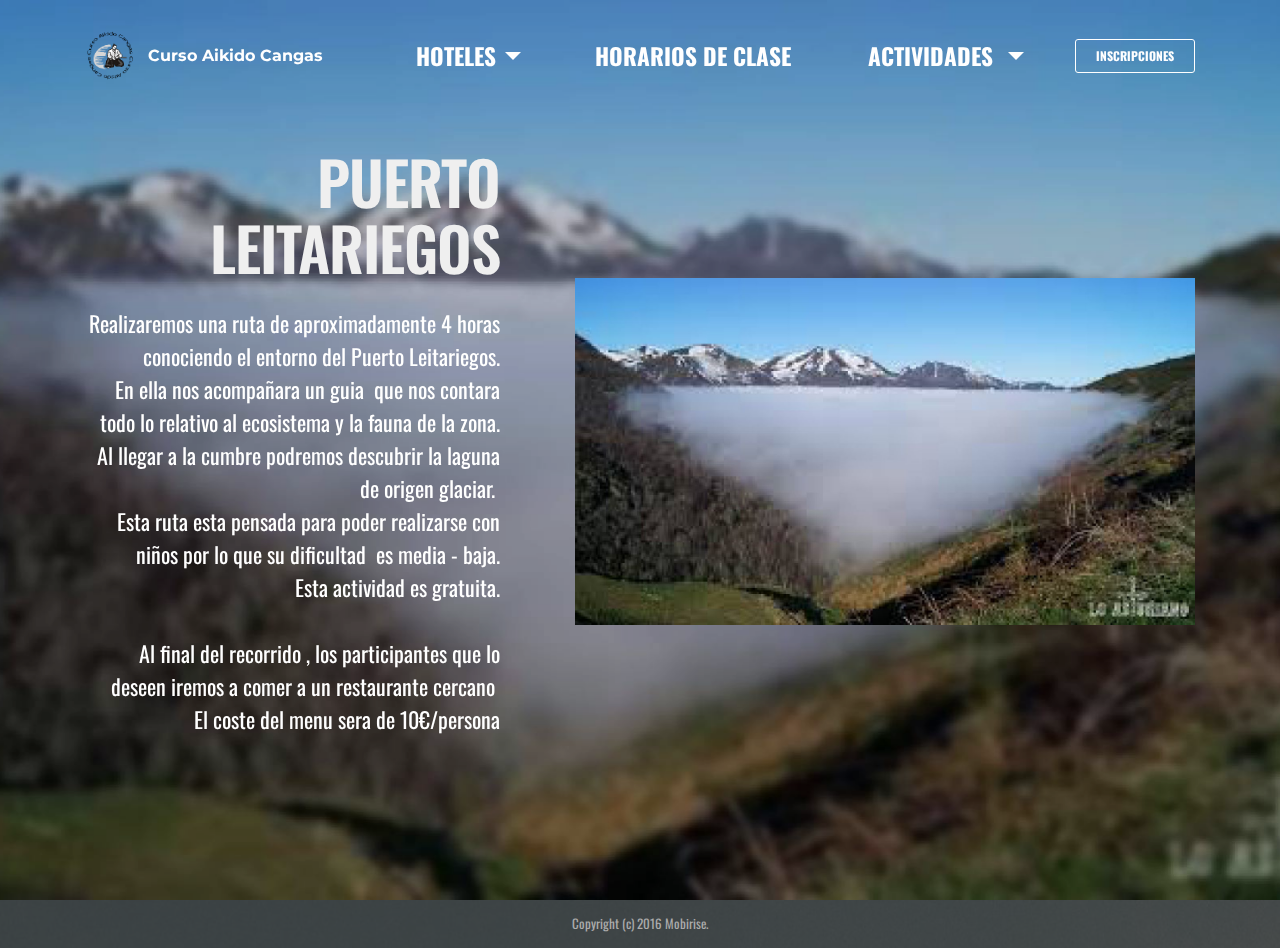
==== commit c8e0056a: "create github pages" ====
--- a/Actividad Jueves.html
+++ b/Actividad Jueves.html
@@ -24,12 +24,6 @@
   
 </head>
 <body>
-
-<!-- Google Analytics -->
-UA-98114669-1
-<!-- /Google Analytics -->
-
-
 <section id="menu-1r">
 
     <nav class="navbar navbar-dropdown bg-color transparent navbar-fixed-top">
@@ -63,7 +57,7 @@
 
 </section>
 
-<section class="engine"><a rel="external" href="https://mobirise.com">https://mobirise.com/</a></section><section class="mbr-section mbr-section-hero mbr-section-full header2 mbr-parallax-background mbr-after-navbar" id="header2-1e" style="background-image: url(assets/images/leitariegos-1-2000x1120.jpg);">
+<section class="engine"><a rel="external" href="https://mobirise.com">Website Maker</a></section><section class="mbr-section mbr-section-hero mbr-section-full header2 mbr-parallax-background mbr-after-navbar" id="header2-1e" style="background-image: url(assets/images/leitariegos-1-2000x1120.jpg);">
 
     <div class="mbr-overlay" style="opacity: 0.2; background-color: rgb(0, 0, 0);">
     </div>
@@ -116,8 +110,6 @@
   <script src="assets/tether/tether.min.js"></script>
   <script src="assets/bootstrap/js/bootstrap.min.js"></script>
   <script src="assets/smooth-scroll/smooth-scroll.js"></script>
-  <script src="assets/cookies-alert-plugin/cookies-alert-core.js"></script>
-  <script src="assets/cookies-alert-plugin/cookies-alert-script.js"></script>
   <script src="assets/viewport-checker/jquery.viewportchecker.js"></script>
   <script src="assets/dropdown/js/script.min.js"></script>
   <script src="assets/touch-swipe/jquery.touch-swipe.min.js"></script>
@@ -127,6 +119,5 @@
   
   <input name="animation" type="hidden">
    <div id="scrollToTop" class="scrollToTop mbr-arrow-up"><a style="text-align: center;"><i class="mbr-arrow-up-icon"></i></a></div>
-  <input name="cookieData" type="hidden" data-cookie-text="Este sitio utiliza cookies para mejorar los servicios que se ofrecen. Si continúa navegando, consideramos que acepta su uso. ">
   </body>
 </html>